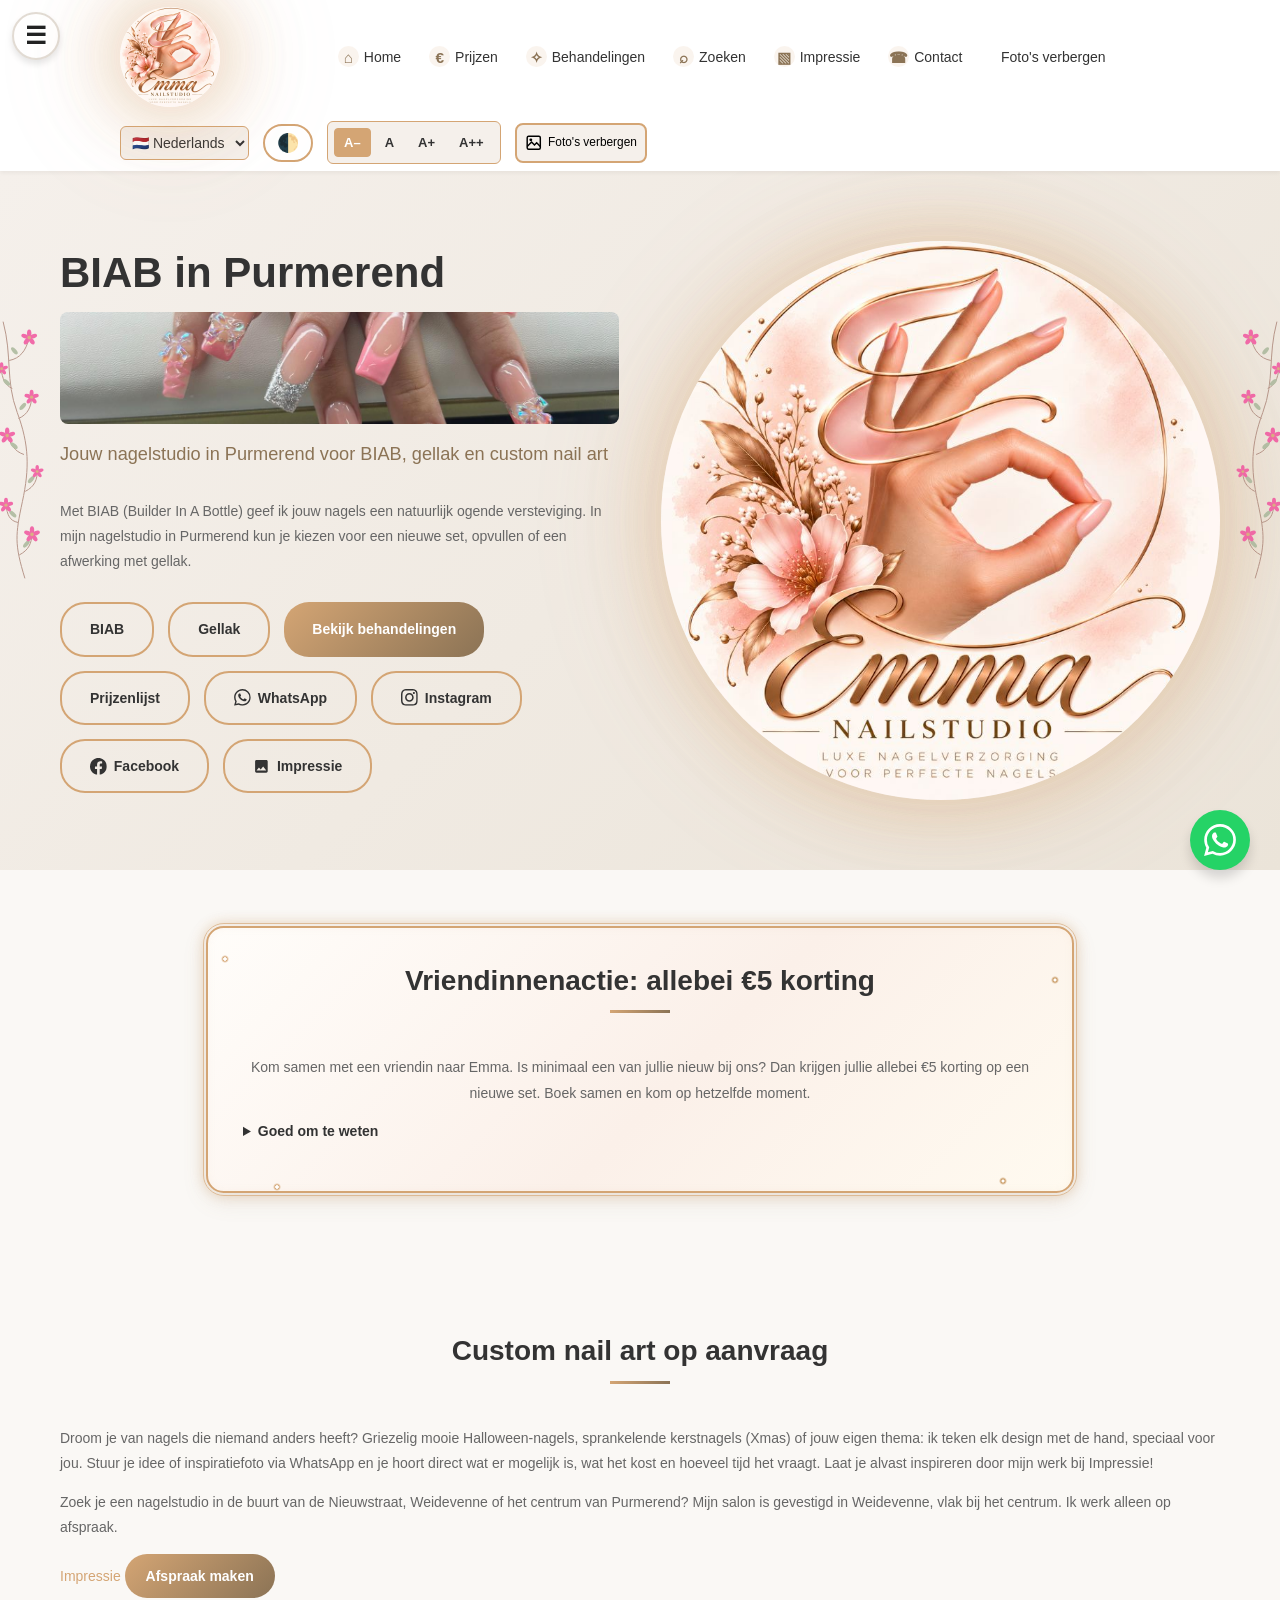
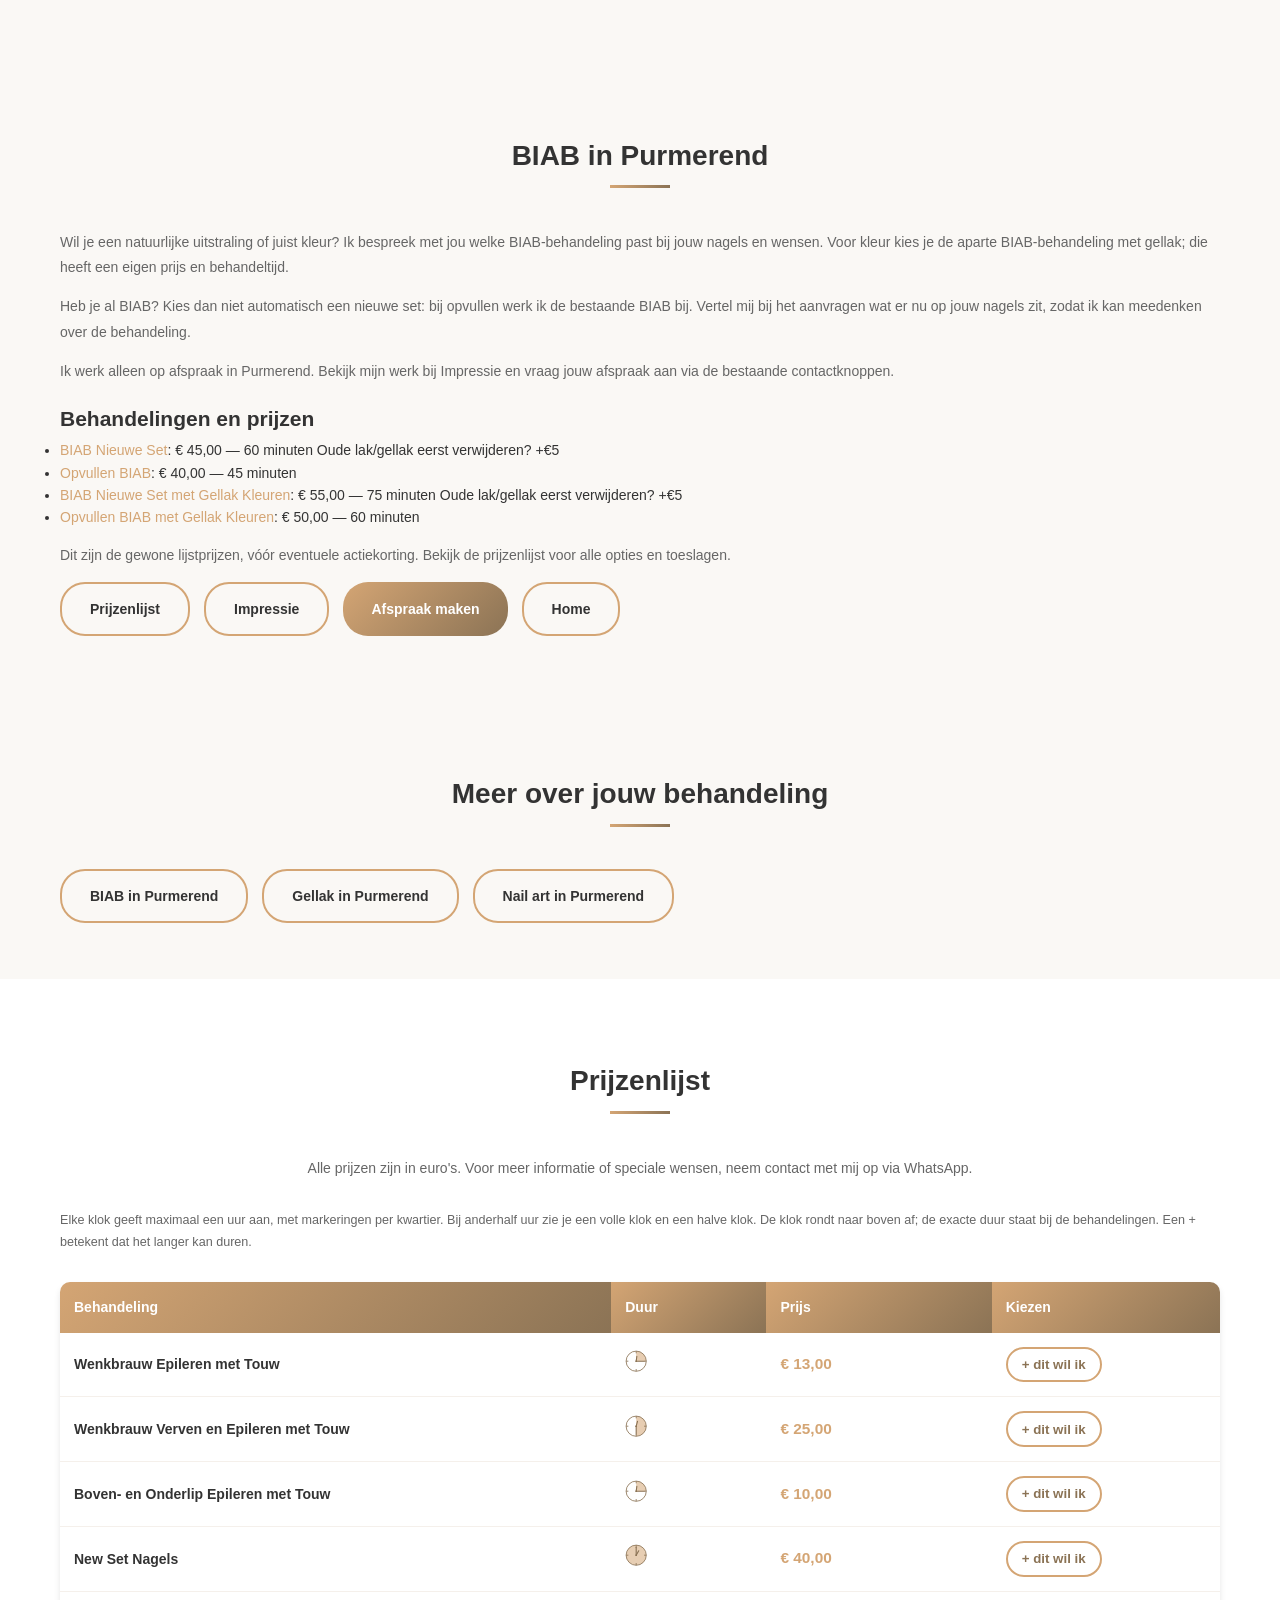
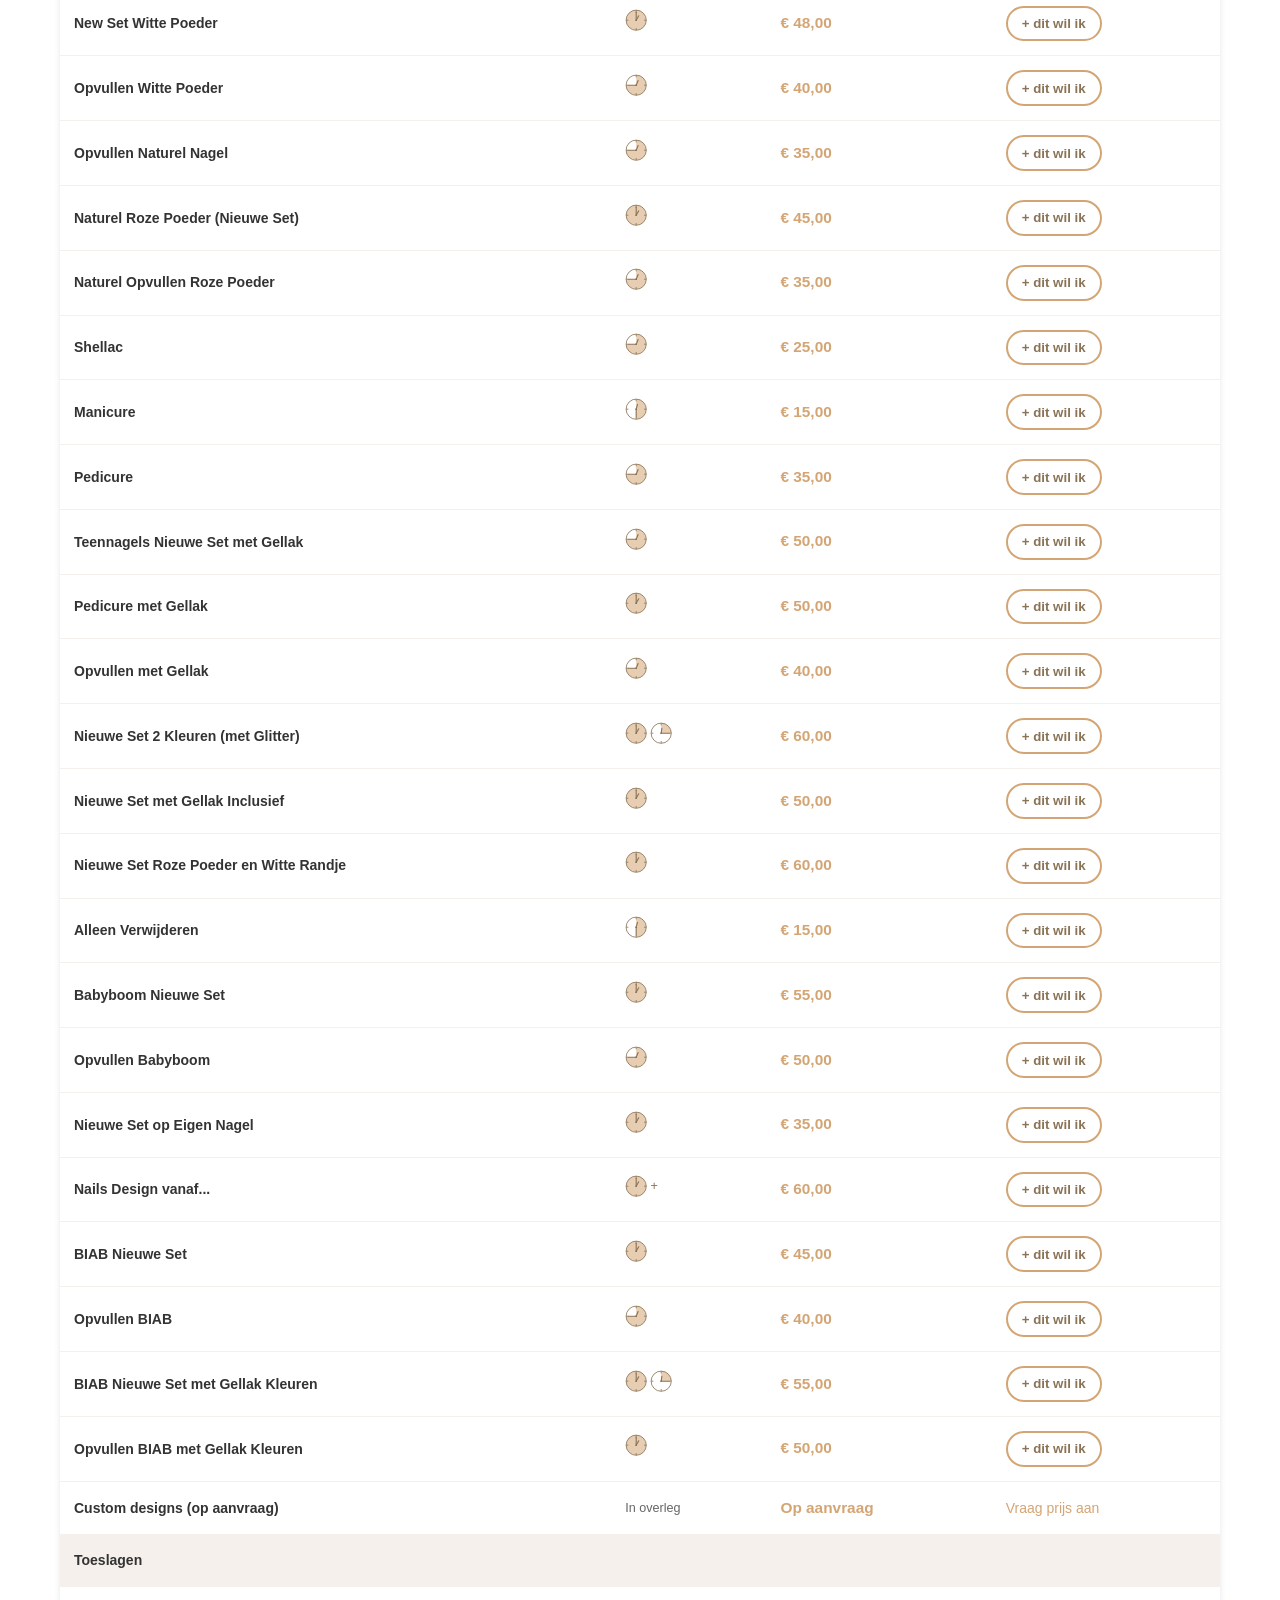
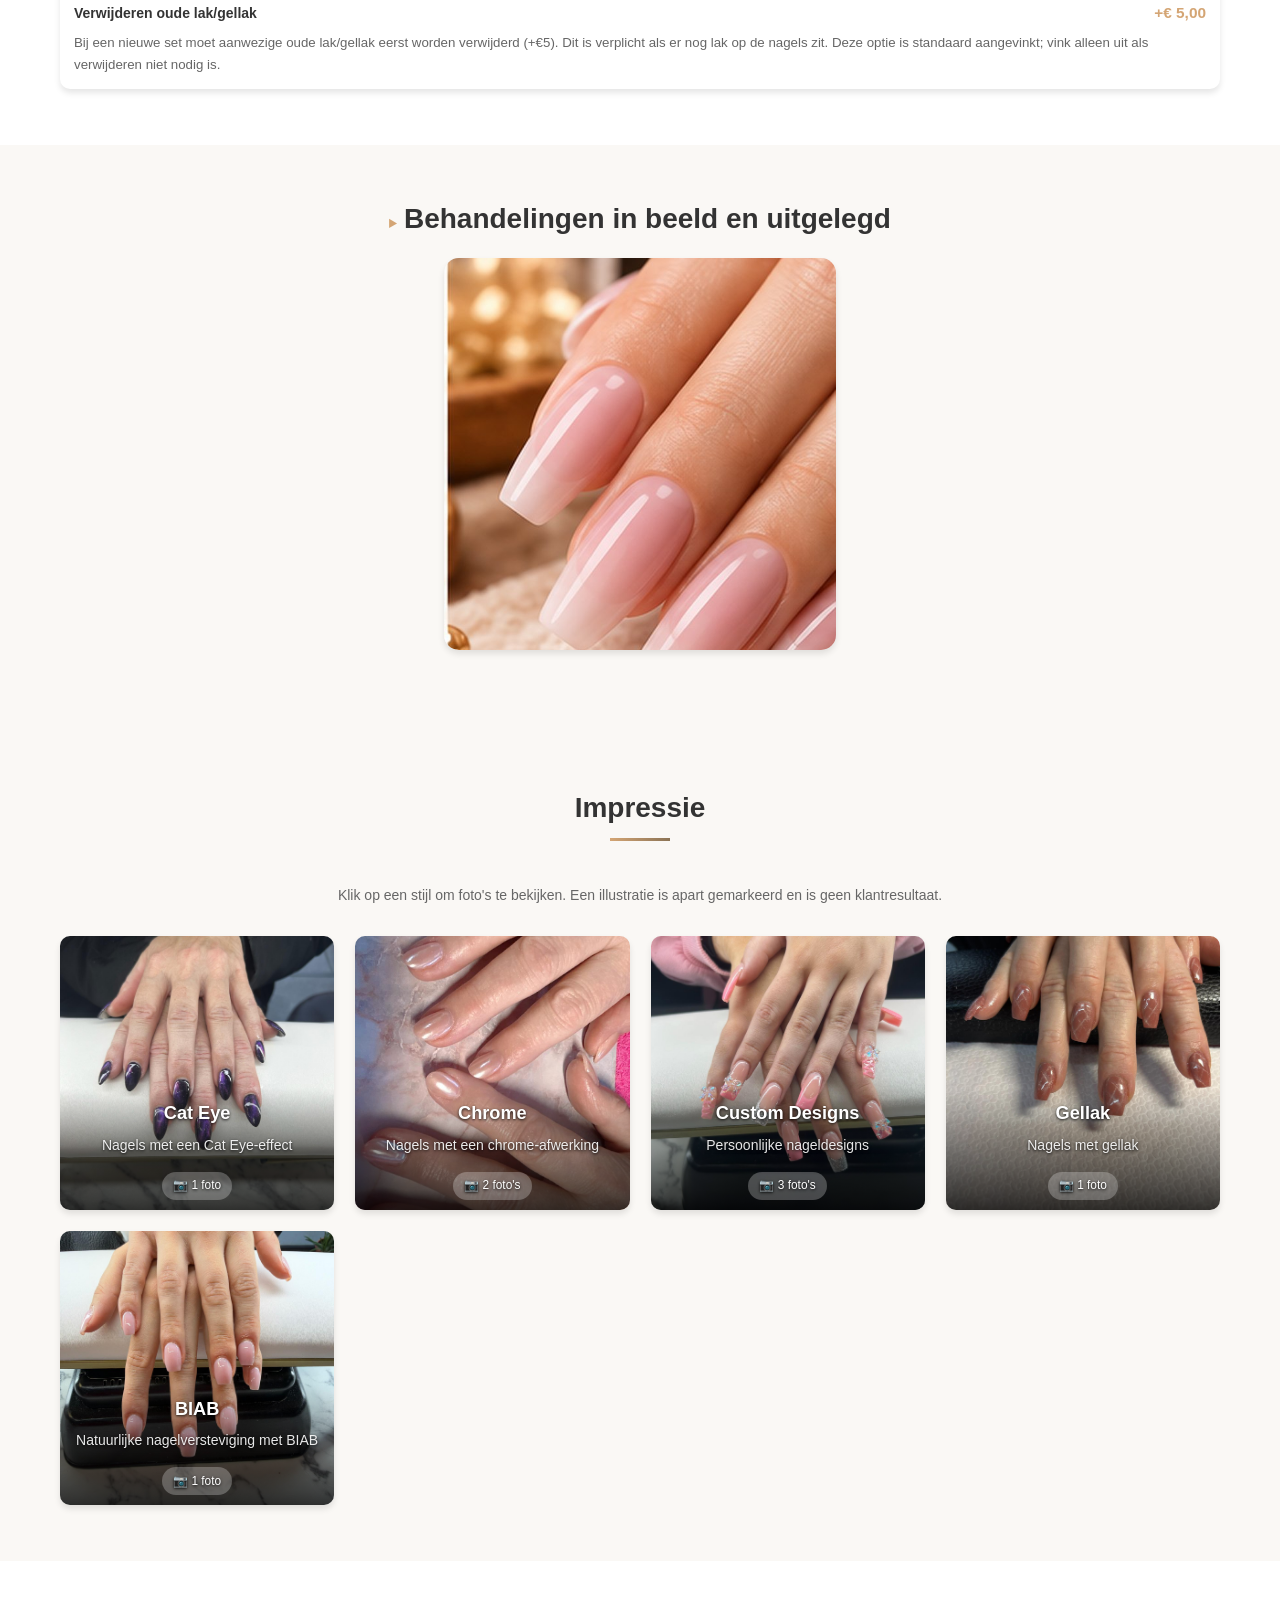
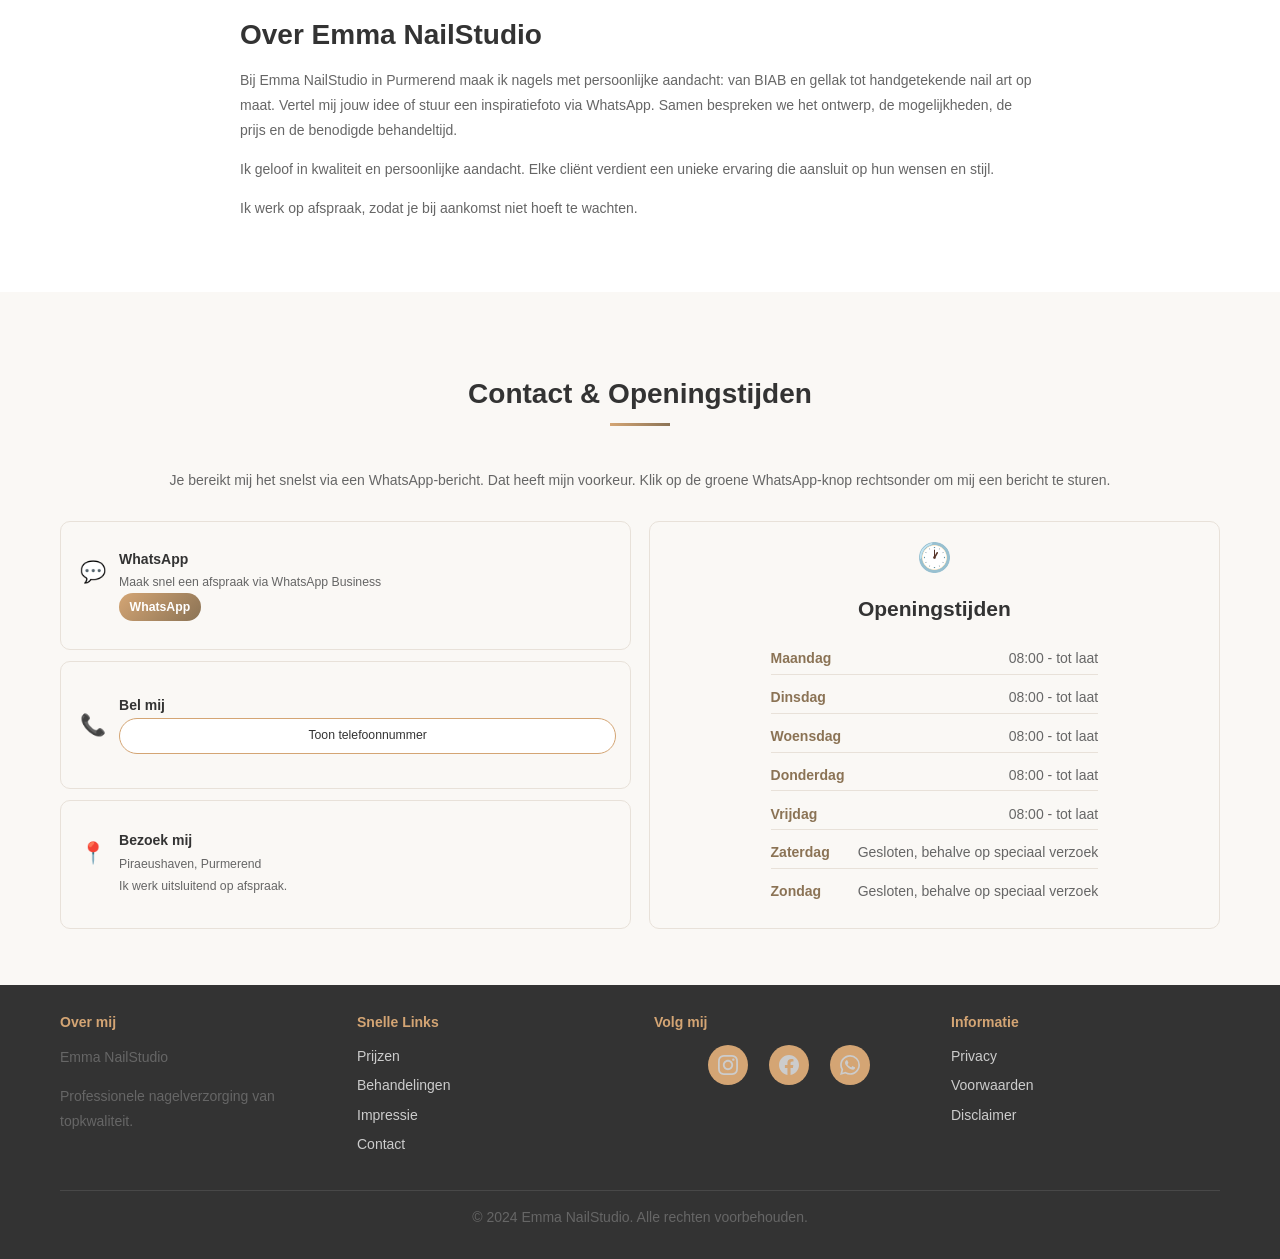
==== biab-purmerend/index.html @ f8133adb "Voeg lokale behandelpagina's en domeinbeheer toe Co-authored-by: Copilot <223556219+Copilot@users.no" ====
<!-- Gegenereerd met tools/update-behandelpaginas.mjs; bewerk de bronnen, niet dit bestand. -->
<!DOCTYPE html>
<html lang="nl">
<head>
  <meta charset="UTF-8">
  <meta name="viewport" content="width=device-width, initial-scale=1.0">
  <meta name="description" content="BIAB in Purmerend bij Emma NailStudio: een nieuwe set, opvullen of BIAB met gellak. Bekijk mijn prijzen en bespreek jouw wensen. Alleen op afspraak.">
  <meta name="theme-color" content="#d4a574">
  <meta name="color-scheme" content="light">

  <!-- Open Graph / Social Media -->
  <meta property="og:type" content="website">
  <meta property="og:url" content="https://emmanagelstudio.vip/biab-purmerend/">
  <meta property="og:title" content="BIAB Purmerend | Emma NailStudio">
  <meta property="og:description" content="BIAB in Purmerend bij Emma NailStudio: een nieuwe set, opvullen of BIAB met gellak. Bekijk mijn prijzen en bespreek jouw wensen. Alleen op afspraak.">
  <meta property="og:image" content="https://emmanagelstudio.vip/images/logo.jpg">
  <meta property="og:locale" content="nl_NL">

  <!-- Twitter Card -->
  <meta property="twitter:card" content="summary_large_image">
  <meta property="twitter:url" content="https://emmanagelstudio.vip/biab-purmerend/">
  <meta property="twitter:title" content="BIAB Purmerend | Emma NailStudio">
  <meta property="twitter:description" content="BIAB in Purmerend bij Emma NailStudio: een nieuwe set, opvullen of BIAB met gellak. Bekijk mijn prijzen en bespreek jouw wensen. Alleen op afspraak.">
  <meta property="twitter:image" content="https://emmanagelstudio.vip/images/logo.jpg">

  <!-- Canonical URL -->
  <link rel="canonical" href="https://emmanagelstudio.vip/biab-purmerend/">

  <!-- Favicon -->
  <link rel="icon" type="image/svg+xml" href="data:image/svg+xml,<svg xmlns='http://www.w3.org/2000/svg' viewBox='0 0 100 100'><text y='75' font-size='75' fill='%23d4a574'>✨</text></svg>">

  <!-- Stylesheet -->
  <link rel="stylesheet" href="/css/style.css?v=56">
  <script>var f='small';try{var s=localStorage.getItem('fontSize');if(/^(small|medium|large|xlarge)$/.test(s))f=s;}catch(e){}document.documentElement.classList.add('font-size-'+f);</script>

  <!-- Title -->
  <title>BIAB Purmerend | Emma NailStudio</title>

  <!-- Preconnect to Google Fonts (for future use) -->
  <link rel="preconnect" href="https://fonts.googleapis.com">
  <link rel="preconnect" href="https://fonts.gstatic.com" crossorigin>

  <!-- SEO: Structured Data -->
  <script type="application/ld+json">
  {
    "@context": "https://schema.org",
    "@type": "NailSalon",
    "name": "Emma NailStudio",
    "image": "https://emmanagelstudio.vip/images/logo.jpg",
    "description": "Nagelstudio in Purmerend: BIAB, gellak en handgetekende custom nail art op aanvraag. Bespreek jouw Halloween- of kerstnagels met Emma. Alleen op afspraak.",
    "url": "https://emmanagelstudio.vip/",
    "areaServed": "Purmerend",
    "sameAs": [
      "https://www.instagram.com/EmmaPurmerend/",
      "https://www.facebook.com/EmmaPurmerend"
    ]
  }
  </script>
</head>
<body data-treatment-page="biab-purmerend">
  <!-- SVG-sprite met social logo's (hergebruikt via <use>) -->
  <svg hidden aria-hidden="true" focusable="false">
    <symbol id="icon-whatsapp" viewBox="0 0 24 24"><path d="M17.472 14.382c-.297-.149-1.758-.867-2.03-.967-.273-.099-.471-.148-.67.15-.197.297-.767.966-.94 1.164-.173.199-.347.223-.644.075-.297-.15-1.255-.463-2.39-1.475-.883-.788-1.48-1.761-1.653-2.059-.173-.297-.018-.458.13-.606.134-.133.298-.347.446-.52.149-.174.198-.298.298-.497.099-.198.05-.371-.025-.52-.075-.149-.669-1.612-.916-2.207-.242-.579-.487-.5-.669-.51-.173-.008-.371-.01-.57-.01-.198 0-.52.074-.792.372-.272.297-1.04 1.016-1.04 2.479 0 1.462 1.065 2.875 1.213 3.074.149.198 2.096 3.2 5.077 4.487.709.306 1.262.489 1.694.625.712.227 1.36.195 1.871.118.571-.085 1.758-.719 2.006-1.413.248-.694.248-1.289.173-1.413-.074-.124-.272-.198-.57-.347m-5.421 7.403h-.004a9.87 9.87 0 01-5.031-1.378l-.361-.214-3.741.982.998-3.648-.235-.374a9.86 9.86 0 01-1.51-5.26c.001-5.45 4.436-9.884 9.888-9.884 2.64 0 5.122 1.03 6.988 2.898a9.825 9.825 0 012.893 6.994c-.003 5.45-4.437 9.884-9.885 9.884m8.413-18.297A11.815 11.815 0 0012.05 0C5.495 0 .16 5.335.157 11.892c0 2.096.547 4.142 1.588 5.945L.057 24l6.305-1.654a11.882 11.882 0 005.683 1.448h.005c6.554 0 11.89-5.335 11.893-11.893a11.821 11.821 0 00-3.48-8.413"/></symbol>
    <symbol id="icon-instagram" viewBox="0 0 24 24"><path d="M12 0C8.74 0 8.333.015 7.053.072 5.775.132 4.905.333 4.14.63c-.789.306-1.459.717-2.126 1.384S.935 3.35.63 4.14C.333 4.905.131 5.775.072 7.053.012 8.333 0 8.74 0 12s.015 3.667.072 4.947c.06 1.277.261 2.148.558 2.913.306.788.717 1.459 1.384 2.126.667.666 1.336 1.079 2.126 1.384.766.296 1.636.499 2.913.558C8.333 23.988 8.74 24 12 24s3.667-.015 4.947-.072c1.277-.06 2.148-.262 2.913-.558.788-.306 1.459-.718 2.126-1.384.666-.667 1.079-1.335 1.384-2.126.296-.765.499-1.636.558-2.913.06-1.28.072-1.687.072-4.947s-.015-3.667-.072-4.947c-.06-1.277-.262-2.149-.558-2.913-.306-.789-.718-1.459-1.384-2.126C21.319 1.347 20.651.935 19.86.63c-.765-.297-1.636-.499-2.913-.558C15.667.012 15.26 0 12 0zm0 2.16c3.203 0 3.585.016 4.85.071 1.17.055 1.805.249 2.227.415.562.217.96.477 1.382.896.419.42.679.819.896 1.381.164.422.36 1.057.413 2.227.057 1.266.07 1.646.07 4.85s-.015 3.585-.074 4.85c-.061 1.17-.256 1.805-.421 2.227-.224.562-.479.96-.899 1.382-.419.419-.824.679-1.38.896-.42.164-1.065.36-2.235.413-1.274.057-1.649.07-4.859.07-3.211 0-3.586-.015-4.859-.074-1.171-.061-1.816-.256-2.236-.421-.569-.224-.96-.479-1.379-.899-.421-.419-.69-.824-.9-1.38-.165-.42-.359-1.065-.42-2.235-.045-1.26-.061-1.649-.061-4.844 0-3.196.016-3.586.061-4.861.061-1.17.255-1.814.42-2.234.21-.57.479-.96.9-1.381.419-.419.81-.689 1.379-.898.42-.166 1.051-.361 2.221-.421 1.275-.045 1.65-.06 4.859-.06zm0 3.678c-3.405 0-6.162 2.76-6.162 6.162 0 3.405 2.76 6.162 6.162 6.162 3.405 0 6.162-2.76 6.162-6.162 0-3.405-2.76-6.162-6.162-6.162zM12 16c-2.21 0-4-1.79-4-4s1.79-4 4-4 4 1.79 4 4-1.79 4-4 4zm7.846-10.405c0 .795-.646 1.44-1.44 1.44-.795 0-1.44-.646-1.44-1.44 0-.794.646-1.439 1.44-1.439.793-.001 1.44.645 1.44 1.439z"/></symbol>
    <symbol id="icon-facebook" viewBox="0 0 24 24"><path d="M24 12.073c0-6.627-5.373-12-12-12s-12 5.373-12 12c0 5.99 4.388 10.954 10.125 11.854v-8.385H7.078v-3.47h3.047V9.43c0-3.007 1.792-4.669 4.533-4.669 1.312 0 2.686.235 2.686.235v2.953H15.83c-1.491 0-1.956.925-1.956 1.874v2.25h3.328l-.532 3.47h-2.796v8.385C19.612 23.027 24 18.062 24 12.073z"/></symbol>
    <symbol id="icon-gallery" viewBox="0 0 24 24"><path d="M21 19V5c0-1.1-.9-2-2-2H5c-1.1 0-2 .9-2 2v14c0 1.1.9 2 2 2h14c1.1 0 2-.9 2-2zM8.5 13.5l2.5 3.01L14.5 12l4.5 6H5l3.5-4.5z"/></symbol>
  </svg>
  <svg class="blossom-decoration blossom-decoration-left" viewBox="0 0 100 640" aria-hidden="true" focusable="false">
    <g fill="none" stroke="#ad887b" stroke-linecap="round" stroke-width="2.5">
      <path d="M8 0C31 86 13 145 43 226s31 139 13 223S36 555 62 640"/>
      <path d="M24 96c26-5 41-24 48-54M30 166c-19-9-24-25-27-48M47 241c23-10 31-29 32-52M59 331c-23-8-32-24-40-47M64 423c22-11 30-29 29-52M44 501c-20-4-26-19-29-43M49 582c23-12 30-29 31-51"/>
    </g>
    <g fill="#a9b79a">
      <ellipse cx="36" cy="72" rx="5" ry="11" transform="rotate(-42 36 72)"/>
      <ellipse cx="17" cy="151" rx="5" ry="11" transform="rotate(-48 17 151)"/>
      <ellipse cx="57" cy="211" rx="5" ry="11" transform="rotate(42 57 211)"/>
      <ellipse cx="35" cy="309" rx="5" ry="11" transform="rotate(-50 35 309)"/>
      <ellipse cx="78" cy="394" rx="5" ry="11" transform="rotate(42 78 394)"/>
      <ellipse cx="32" cy="480" rx="5" ry="11" transform="rotate(-48 32 480)"/>
      <ellipse cx="66" cy="555" rx="5" ry="11" transform="rotate(42 66 555)"/>
    </g>
    <g fill="#f0549e">
      <g transform="translate(73 39)"><ellipse cy="-11" rx="5.5" ry="9.5"/><ellipse cy="-11" rx="5.5" ry="9.5" transform="rotate(72)"/><ellipse cy="-11" rx="5.5" ry="9.5" transform="rotate(144)"/><ellipse cy="-11" rx="5.5" ry="9.5" transform="rotate(216)"/><ellipse cy="-11" rx="5.5" ry="9.5" transform="rotate(288)"/><circle r="4.5" fill="#d4a574"/></g>
      <g transform="translate(4 117) scale(.8)"><ellipse cy="-11" rx="5.5" ry="9.5"/><ellipse cy="-11" rx="5.5" ry="9.5" transform="rotate(72)"/><ellipse cy="-11" rx="5.5" ry="9.5" transform="rotate(144)"/><ellipse cy="-11" rx="5.5" ry="9.5" transform="rotate(216)"/><ellipse cy="-11" rx="5.5" ry="9.5" transform="rotate(288)"/><circle r="4.5" fill="#d4a574"/></g>
      <g transform="translate(79 188) scale(.9)"><ellipse cy="-11" rx="5.5" ry="9.5"/><ellipse cy="-11" rx="5.5" ry="9.5" transform="rotate(72)"/><ellipse cy="-11" rx="5.5" ry="9.5" transform="rotate(144)"/><ellipse cy="-11" rx="5.5" ry="9.5" transform="rotate(216)"/><ellipse cy="-11" rx="5.5" ry="9.5" transform="rotate(288)"/><circle r="4.5" fill="#d4a574"/></g>
      <g transform="translate(18 284)"><ellipse cy="-11" rx="5.5" ry="9.5"/><ellipse cy="-11" rx="5.5" ry="9.5" transform="rotate(72)"/><ellipse cy="-11" rx="5.5" ry="9.5" transform="rotate(144)"/><ellipse cy="-11" rx="5.5" ry="9.5" transform="rotate(216)"/><ellipse cy="-11" rx="5.5" ry="9.5" transform="rotate(288)"/><circle r="4.5" fill="#d4a574"/></g>
      <g transform="translate(93 374) scale(.8)"><ellipse cy="-11" rx="5.5" ry="9.5"/><ellipse cy="-11" rx="5.5" ry="9.5" transform="rotate(72)"/><ellipse cy="-11" rx="5.5" ry="9.5" transform="rotate(144)"/><ellipse cy="-11" rx="5.5" ry="9.5" transform="rotate(216)"/><ellipse cy="-11" rx="5.5" ry="9.5" transform="rotate(288)"/><circle r="4.5" fill="#d4a574"/></g>
      <g transform="translate(15 458) scale(.9)"><ellipse cy="-11" rx="5.5" ry="9.5"/><ellipse cy="-11" rx="5.5" ry="9.5" transform="rotate(72)"/><ellipse cy="-11" rx="5.5" ry="9.5" transform="rotate(144)"/><ellipse cy="-11" rx="5.5" ry="9.5" transform="rotate(216)"/><ellipse cy="-11" rx="5.5" ry="9.5" transform="rotate(288)"/><circle r="4.5" fill="#d4a574"/></g>
      <g transform="translate(80 531)"><ellipse cy="-11" rx="5.5" ry="9.5"/><ellipse cy="-11" rx="5.5" ry="9.5" transform="rotate(72)"/><ellipse cy="-11" rx="5.5" ry="9.5" transform="rotate(144)"/><ellipse cy="-11" rx="5.5" ry="9.5" transform="rotate(216)"/><ellipse cy="-11" rx="5.5" ry="9.5" transform="rotate(288)"/><circle r="4.5" fill="#d4a574"/></g>
    </g>
  </svg>
  <svg class="blossom-decoration blossom-decoration-right" viewBox="0 0 100 640" aria-hidden="true" focusable="false">
    <g fill="none" stroke="#ad887b" stroke-linecap="round" stroke-width="2.5">
      <path d="M8 0C31 86 13 145 43 226s31 139 13 223S36 555 62 640"/>
      <path d="M24 96c26-5 41-24 48-54M30 166c-19-9-24-25-27-48M47 241c23-10 31-29 32-52M59 331c-23-8-32-24-40-47M64 423c22-11 30-29 29-52M44 501c-20-4-26-19-29-43M49 582c23-12 30-29 31-51"/>
    </g>
    <g fill="#a9b79a">
      <ellipse cx="36" cy="72" rx="5" ry="11" transform="rotate(-42 36 72)"/>
      <ellipse cx="17" cy="151" rx="5" ry="11" transform="rotate(-48 17 151)"/>
      <ellipse cx="57" cy="211" rx="5" ry="11" transform="rotate(42 57 211)"/>
      <ellipse cx="35" cy="309" rx="5" ry="11" transform="rotate(-50 35 309)"/>
      <ellipse cx="78" cy="394" rx="5" ry="11" transform="rotate(42 78 394)"/>
      <ellipse cx="32" cy="480" rx="5" ry="11" transform="rotate(-48 32 480)"/>
      <ellipse cx="66" cy="555" rx="5" ry="11" transform="rotate(42 66 555)"/>
    </g>
    <g fill="#f0549e">
      <g transform="translate(73 39)"><ellipse cy="-11" rx="5.5" ry="9.5"/><ellipse cy="-11" rx="5.5" ry="9.5" transform="rotate(72)"/><ellipse cy="-11" rx="5.5" ry="9.5" transform="rotate(144)"/><ellipse cy="-11" rx="5.5" ry="9.5" transform="rotate(216)"/><ellipse cy="-11" rx="5.5" ry="9.5" transform="rotate(288)"/><circle r="4.5" fill="#d4a574"/></g>
      <g transform="translate(4 117) scale(.8)"><ellipse cy="-11" rx="5.5" ry="9.5"/><ellipse cy="-11" rx="5.5" ry="9.5" transform="rotate(72)"/><ellipse cy="-11" rx="5.5" ry="9.5" transform="rotate(144)"/><ellipse cy="-11" rx="5.5" ry="9.5" transform="rotate(216)"/><ellipse cy="-11" rx="5.5" ry="9.5" transform="rotate(288)"/><circle r="4.5" fill="#d4a574"/></g>
      <g transform="translate(79 188) scale(.9)"><ellipse cy="-11" rx="5.5" ry="9.5"/><ellipse cy="-11" rx="5.5" ry="9.5" transform="rotate(72)"/><ellipse cy="-11" rx="5.5" ry="9.5" transform="rotate(144)"/><ellipse cy="-11" rx="5.5" ry="9.5" transform="rotate(216)"/><ellipse cy="-11" rx="5.5" ry="9.5" transform="rotate(288)"/><circle r="4.5" fill="#d4a574"/></g>
      <g transform="translate(18 284)"><ellipse cy="-11" rx="5.5" ry="9.5"/><ellipse cy="-11" rx="5.5" ry="9.5" transform="rotate(72)"/><ellipse cy="-11" rx="5.5" ry="9.5" transform="rotate(144)"/><ellipse cy="-11" rx="5.5" ry="9.5" transform="rotate(216)"/><ellipse cy="-11" rx="5.5" ry="9.5" transform="rotate(288)"/><circle r="4.5" fill="#d4a574"/></g>
      <g transform="translate(93 374) scale(.8)"><ellipse cy="-11" rx="5.5" ry="9.5"/><ellipse cy="-11" rx="5.5" ry="9.5" transform="rotate(72)"/><ellipse cy="-11" rx="5.5" ry="9.5" transform="rotate(144)"/><ellipse cy="-11" rx="5.5" ry="9.5" transform="rotate(216)"/><ellipse cy="-11" rx="5.5" ry="9.5" transform="rotate(288)"/><circle r="4.5" fill="#d4a574"/></g>
      <g transform="translate(15 458) scale(.9)"><ellipse cy="-11" rx="5.5" ry="9.5"/><ellipse cy="-11" rx="5.5" ry="9.5" transform="rotate(72)"/><ellipse cy="-11" rx="5.5" ry="9.5" transform="rotate(144)"/><ellipse cy="-11" rx="5.5" ry="9.5" transform="rotate(216)"/><ellipse cy="-11" rx="5.5" ry="9.5" transform="rotate(288)"/><circle r="4.5" fill="#d4a574"/></g>
      <g transform="translate(80 531)"><ellipse cy="-11" rx="5.5" ry="9.5"/><ellipse cy="-11" rx="5.5" ry="9.5" transform="rotate(72)"/><ellipse cy="-11" rx="5.5" ry="9.5" transform="rotate(144)"/><ellipse cy="-11" rx="5.5" ry="9.5" transform="rotate(216)"/><ellipse cy="-11" rx="5.5" ry="9.5" transform="rotate(288)"/><circle r="4.5" fill="#d4a574"/></g>
    </g>
  </svg>
  <!-- Header / Navigation -->
  <div class="quick-navigation">
    <button id="quick-menu-toggle" type="button" aria-controls="quick-navigation" aria-expanded="false" data-i18n-attrs="aria-label" aria-label="Menu openen/sluiten"><span aria-hidden="true">☰</span></button>
    <nav id="quick-navigation" data-i18n-attrs="aria-label" aria-label="Hoofd navigatie" hidden>
      <ul>
        <li><a href="#home" data-i18n>Home</a></li>
        <li><a href="#pricing" data-i18n>Prijzen</a></li>
        <li><a href="#services" data-i18n>Behandelingen</a></li>
        <li><a href="#service-search" data-i18n>Zoeken</a></li>
        <li><a href="#gallery" data-i18n>Impressie</a></li>
        <li><a href="#contact" data-i18n>Contact</a></li>
        <li><button type="button" class="menu-photo-toggle" data-toggle-images aria-pressed="true"><span class="photo-toggle-label">Foto's verbergen</span></button></li>
      </ul>
    </nav>
  </div>
  <header>
    <div class="container">
      <!-- Small Logo for Header -->
      <div class="header-logo">
        <a href="#" id="header-logo-link" class="header-logo-link">
          <img src="/images/logo.jpg" alt="Emma NailStudio" class="header-logo-image" width="800" height="800" draggable="false">
        </a>
      </div>

      <button class="mobile-menu-toggle" data-i18n-attrs="aria-label" aria-label="Menu openen/sluiten" aria-controls="main-navigation" aria-expanded="false">☰</button>

      <nav id="main-navigation" role="navigation" data-i18n-attrs="aria-label" aria-label="Hoofd navigatie">
        <ul>
          <li><a href="#home" data-i18n data-nav-icon="⌂">Home</a></li>
          <li><a href="#pricing" data-i18n data-nav-icon="€">Prijzen</a></li>
          <li><a href="#services" data-i18n data-nav-icon="✧">Behandelingen</a></li>
          <li><a href="#service-search" data-i18n data-nav-icon="⌕">Zoeken</a></li>
          <li><a href="#gallery" data-i18n data-nav-icon="▧">Impressie</a></li>
          <li><a href="#contact" data-i18n data-nav-icon="☎">Contact</a></li>
          <li><button type="button" class="menu-photo-toggle" data-toggle-images aria-pressed="true"><span class="photo-toggle-label">Foto's verbergen</span></button></li>
        </ul>
      </nav>

      <div class="header-controls">
        <label class="language-control">
          <span class="sr-only" data-i18n>Taal kiezen</span>
          <select id="language-select" disabled>
            <option value="nl" lang="nl">🇳🇱 Nederlands</option>
            <option value="en" lang="en">🇬🇧 English</option>
            <option value="fr" lang="fr">🇫🇷 Français</option>
            <option value="es" lang="es">🇪🇸 Español</option>
            <option value="tr" lang="tr">🇹🇷 Türkçe</option>
            <option value="ar" lang="ar">🇸🇦 العربية</option>
            <option value="uk" lang="uk">🇺🇦 Українська</option>
            <option value="pl" lang="pl">🇵🇱 Polski</option>
            <option value="vi" lang="vi">🇻🇳 Tiếng Việt</option>
          </select>
        </label>
        <button id="accessibility-toggle" class="accessibility-toggle" data-i18n-attrs="aria-label,title" aria-label="Donkere modus" title="Klik om kleuren om te keren voor lezen in een donkere omgeving (foto's behouden hun kleur)">🌓</button>

        <!-- Font Size Controls -->
        <div class="font-size-controls" data-i18n-attrs="aria-label" aria-label="Lettergrootte aanpassen">
          <button class="font-size-btn active" data-size="small" data-i18n-attrs="title" title="Klein">A–</button>
          <button class="font-size-btn" data-size="medium" data-i18n-attrs="title" title="Standaard">A</button>
          <button class="font-size-btn" data-size="large" data-i18n-attrs="title" title="Groot">A+</button>
          <button class="font-size-btn" data-size="xlarge" data-i18n-attrs="title" title="Zeer groot">A++</button>
        </div>

        <!-- Toggle Images -->
        <button id="toggle-images-btn" class="toggle-images-btn" data-toggle-images type="button" aria-label="Foto's verbergen" title="Foto's verbergen" aria-pressed="true">
          <svg class="photo-toggle-icon" viewBox="0 0 24 24" fill="none" stroke="currentColor" stroke-width="2" aria-hidden="true" focusable="false">
            <rect x="3" y="3" width="18" height="18" rx="2"></rect>
            <circle cx="8" cy="8" r="1"></circle>
            <path d="m3 17 6-6 4 4 3-3 5 5"></path>
          </svg>
          <span class="photo-toggle-label">Foto's verbergen</span>
        </button>
      </div>
    </div>
  </header>

  <!-- Main Content -->
  <main>
    <!-- Hero Section -->
    <section id="home" class="hero">
      <div class="container">
        <div class="hero-content">
          <div class="hero-text">
            <h1 data-i18n>BIAB in Purmerend</h1>
            <img class="hero-nail-banner" hidden alt="" width="800" height="800">
            <p class="hero-tagline">Jouw nagelstudio in Purmerend voor BIAB, gellak en custom nail art</p>
            <p class="hero-description" data-i18n>Met BIAB (Builder In A Bottle) geef ik jouw nagels een natuurlijk ogende versteviging. In mijn nagelstudio in Purmerend kun je kiezen voor een nieuwe set, opvullen of een afwerking met gellak.</p>
            <div class="hero-buttons">
              <a href="#behandeling-biab-new-set" class="secondary-button">BIAB</a>
              <a href="#behandeling-shellac" class="secondary-button">Gellak</a>
              <a href="#services" class="cta-button" data-i18n>Bekijk behandelingen</a>
              <a href="#pricing" class="secondary-button" data-i18n>Prijzenlijst</a>
              <a href="#" class="secondary-button" data-whatsapp><svg class="social-icon" aria-hidden="true" focusable="false"><use href="#icon-whatsapp"></use></svg><span>WhatsApp</span></a>
              <a class="secondary-button" data-social="instagram" aria-disabled="true"><svg class="social-icon" aria-hidden="true" focusable="false"><use href="#icon-instagram"></use></svg><span data-i18n>Instagram (binnenkort)</span></a>
              <a class="secondary-button" data-social="facebook" aria-disabled="true"><svg class="social-icon" aria-hidden="true" focusable="false"><use href="#icon-facebook"></use></svg><span>Facebook</span></a>
              <a href="#gallery" class="secondary-button"><svg class="social-icon" aria-hidden="true" focusable="false"><use href="#icon-gallery"></use></svg><span data-i18n>Impressie</span></a>
            </div>
            <p class="photo-tip" data-i18n>Tip: klik op 'Foto's tonen' bovenaan of in het menu om de foto's te bekijken.</p>
          </div>

          <div class="hero-image">
            <div class="hero-logo">
              <a href="#" id="logo-link" class="logo-link">
                <img src="/images/logo.jpg" alt="Emma NailStudio Logo" width="800" height="800" class="logo-image" draggable="false">
              </a>
            </div>
          </div>
        </div>
      </div>
    </section>

    <section id="vriendinnenactie" class="section section-light friend-offer" aria-labelledby="vriendinnenactie-title">
      <div class="container friend-offer-card">
        <h2 id="vriendinnenactie-title" data-i18n>Vriendinnenactie: allebei €5 korting</h2>
        <p data-i18n>Kom samen met een vriendin naar Emma. Is minimaal een van jullie nieuw bij ons? Dan krijgen jullie allebei €5 korting op een nieuwe set. Boek samen en kom op hetzelfde moment.</p>
        <details class="offer-details">
          <summary data-i18n>Goed om te weten</summary>
          <p data-i18n>Minimaal een van jullie twee moet een nieuwe klant zijn. Korting geldt alleen op een nieuwe set, inclusief bijbehorende designs en toeslagen. Bijlakken en andere behandelingen zijn uitgesloten. Geldig tot nader bericht, niet combineerbaar met andere kortingen. Vermeld de actie bij het boeken; Emma bevestigt jullie prijs.</p>
        </details>
      </div>
    </section>

    <section id="custom-nail-art" class="section section-light" aria-labelledby="custom-nail-art-title">
      <div class="container">
        <h2 id="custom-nail-art-title" data-i18n>Custom nail art op aanvraag</h2>
        <p data-i18n>Droom je van nagels die niemand anders heeft? Griezelig mooie Halloween-nagels, sprankelende kerstnagels (Xmas) of jouw eigen thema: ik teken elk design met de hand, speciaal voor jou. Stuur je idee of inspiratiefoto via WhatsApp en je hoort direct wat er mogelijk is, wat het kost en hoeveel tijd het vraagt. Laat je alvast inspireren door mijn werk bij Impressie!</p>
        <p data-i18n>Zoek je een nagelstudio in de buurt van de Nieuwstraat, Weidevenne of het centrum van Purmerend? Mijn salon is gevestigd in Weidevenne, vlak bij het centrum. Ik werk alleen op afspraak.</p>
        <a href="#gallery" class="secondary-button" data-i18n>Impressie</a>
        <a href="#pricing" class="cta-button" data-i18n>Afspraak maken</a>
      </div>
    </section>

    <section id="treatment-information" class="section section-light">
      <div class="container">
<h2 data-i18n>BIAB in Purmerend</h2>
<p data-i18n>Wil je een natuurlijke uitstraling of juist kleur? Ik bespreek met jou welke BIAB-behandeling past bij jouw nagels en wensen. Voor kleur kies je de aparte BIAB-behandeling met gellak; die heeft een eigen prijs en behandeltijd.</p>
<p data-i18n>Heb je al BIAB? Kies dan niet automatisch een nieuwe set: bij opvullen werk ik de bestaande BIAB bij. Vertel mij bij het aanvragen wat er nu op jouw nagels zit, zodat ik kan meedenken over de behandeling.</p>
<p data-i18n>Ik werk alleen op afspraak in Purmerend. Bekijk mijn werk bij Impressie en vraag jouw afspraak aan via de bestaande contactknoppen.</p>
<h3 data-i18n>Behandelingen en prijzen</h3>
<ul>
<li><a href="#behandeling-biab-new-set" data-i18n>BIAB Nieuwe Set</a>: € 45,00 — <span data-i18n>60 minuten</span> <span data-i18n>Oude lak/gellak eerst verwijderen? +€5</span></li>
<li><a href="#behandeling-opvullen-biab" data-i18n>Opvullen BIAB</a>: € 40,00 — <span data-i18n>45 minuten</span></li>
<li><a href="#behandeling-biab-new-set-gellak" data-i18n>BIAB Nieuwe Set met Gellak Kleuren</a>: € 55,00 — <span data-i18n>75 minuten</span> <span data-i18n>Oude lak/gellak eerst verwijderen? +€5</span></li>
<li><a href="#behandeling-opvullen-biab-gellak" data-i18n>Opvullen BIAB met Gellak Kleuren</a>: € 50,00 — <span data-i18n>60 minuten</span></li>
</ul>
<p data-i18n>Dit zijn de gewone lijstprijzen, vóór eventuele actiekorting. Bekijk de prijzenlijst voor alle opties en toeslagen.</p>
<div class="hero-buttons">
<a href="#pricing" class="secondary-button" data-i18n>Prijzenlijst</a>
<a href="#gallery" class="secondary-button" data-i18n>Impressie</a>
<a href="#contact" class="cta-button" data-i18n>Afspraak maken</a>
<a href="/" class="secondary-button" data-i18n>Home</a>
</div></div></section>
    <section id="treatment-pages" class="section section-light" aria-labelledby="treatment-pages-title">
      <div class="container">
        <h2 id="treatment-pages-title" data-i18n>Meer over jouw behandeling</h2>
        <div class="hero-buttons">
          <a href="/biab-purmerend/" class="secondary-button" data-i18n>BIAB in Purmerend</a>
          <a href="/gellak-purmerend/" class="secondary-button" data-i18n>Gellak in Purmerend</a>
          <a href="/nail-art-purmerend/" class="secondary-button" data-i18n>Nail art in Purmerend</a>
        </div>
      </div>
    </section>

    <!-- Pricing Section -->
    <section id="pricing" class="section">
      <div class="container">
        <h2 data-i18n>Prijzenlijst</h2>
        <p class="text-center" data-i18n style="margin-bottom: 2rem; color: #666;">
          Alle prijzen zijn in euro's. Voor meer informatie of speciale wensen, neem contact met mij op via WhatsApp.
        </p>
        <p class="pricing-clock-help" data-i18n>Elke klok geeft maximaal een uur aan, met markeringen per kwartier. Bij anderhalf uur zie je een volle klok en een halve klok. De klok rondt naar boven af; de exacte duur staat bij de behandelingen. Een + betekent dat het langer kan duren.</p>
        <div class="pricing-table">
          <table>
            <thead>
              <tr>
                <th data-i18n>Behandeling</th>
                <th data-i18n>Duur</th>
                <th data-i18n>Prijs</th>
                <th data-i18n>Kiezen</th>
              </tr>
            </thead>
            <tbody id="pricing-table">
              <!-- Prijzen worden dynamisch geladen -->
            </tbody>
          </table>
        </div>
      </div>
    </section>

    <!-- Services Section with Sidebar -->
    <section id="services" class="section section-light">
      <div class="container">
        <details id="services-details">
          <summary class="services-summary">
            <h2 data-i18n>Behandelingen in beeld en uitgelegd</h2>
            <img id="services-preview" class="services-preview" alt="" width="800" height="800" loading="lazy" hidden>
          </summary>
          <div class="services-container">
        <!-- Left Sidebar Navigation -->
        <aside class="services-sidebar" role="navigation" data-i18n-attrs="aria-label" aria-label="Categorieën menu">
          <h3 data-i18n>Categorieën</h3>
          <div class="service-search">
            <label for="service-search" class="sr-only" data-i18n>Zoek een behandeling</label>
            <input type="search" id="service-search" data-i18n-attrs="placeholder" placeholder="🔍 Zoek behandeling, bijv. BIAB of gellak" autocomplete="off" enterkeyhint="search">
          </div>
          <nav class="categories-nav">
            <ul id="categories-list">
              <!-- Fallback: hardcoded categories (will be replaced by JS) -->
              <li><a href="#" class="category-link active" data-category="all">✨ Alle behandelingen</a></li>
              <li><a href="#" class="category-link" data-category="Hands & Feet">Hands & Feet</a></li>
              <li><a href="#" class="category-link" data-category="Nagels - BIAB">Nagels - BIAB</a></li>
              <li><a href="#" class="category-link" data-category="Nagels - Design">Nagels - Design</a></li>
              <li><a href="#" class="category-link" data-category="Nagels - Gellak">Nagels - Gellak</a></li>
              <li><a href="#" class="category-link" data-category="Nagels - Overig">Nagels - Overig</a></li>
              <li><a href="#" class="category-link" data-category="Nagels - Poeder">Nagels - Poeder</a></li>
              <li><a href="#" class="category-link" data-category="Wenkbrauwen">Wenkbrauwen</a></li>
            </ul>
          </nav>
        </aside>

        <!-- Main Services Grid -->
        <div class="services-main">
          <p id="services-no-results" class="services-no-results" data-i18n role="status" hidden>Geen behandelingen gevonden. Probeer een ander zoekwoord of kies "Alle behandelingen".</p>
          <div id="services-grid" class="services-grid">
            <!-- Services worden dynamisch geladen via JavaScript -->
          </div>
        </div>
          </div>
        </details>
      </div>
    </section>

    <!-- Gallery Section -->
    <section id="gallery" class="section section-light">
      <div class="container">
        <h2 data-i18n>Impressie</h2>
        <p class="text-center" data-i18n style="margin-bottom: 2rem; color: #666;">
          Klik op een stijl om foto's te bekijken. Een illustratie is apart gemarkeerd en is geen klantresultaat.
        </p>
        <p class="photo-tip" data-i18n>Tip: klik op 'Foto's tonen' bovenaan of in het menu om de foto's te bekijken.</p>
        <div id="gallery-grid" class="gallery-grid">
          <!-- Impressie-albums worden dynamisch geladen -->
        </div>
      </div>
    </section>

    <!-- Gallery Modal -->
    <div id="gallery-modal" class="modal">
      <div class="modal-content">
        <span class="modal-close">&times;</span>
        <button class="modal-nav modal-prev" data-i18n-attrs="aria-label" aria-label="Vorige foto">❮</button>
        <img class="modal-image" src="" alt="">
        <button class="modal-nav modal-next" data-i18n-attrs="aria-label" aria-label="Volgende foto">❯</button>
        <div class="modal-info">
          <h3></h3>
          <p></p>
          <small class="modal-counter"></small>
        </div>
      </div>
    </div>

    <!-- About Section -->
    <section id="about" class="section">
      <div class="container">
        <div class="about-content">
          <div class="about-text">
            <h2 data-i18n>Over Emma NailStudio</h2>
            <p>
              Bij Emma NailStudio in Purmerend maak ik nagels met persoonlijke aandacht: van BIAB en gellak tot handgetekende nail art op maat. Vertel mij jouw idee of stuur een inspiratiefoto via WhatsApp. Samen bespreken we het ontwerp, de mogelijkheden, de prijs en de benodigde behandeltijd.
            </p>
            <p data-i18n>Ik geloof in kwaliteit en persoonlijke aandacht. Elke cliënt verdient een unieke ervaring
              die aansluit op hun wensen en stijl.</p>
            <p data-i18n>
              Ik werk op afspraak, zodat je bij aankomst niet hoeft te wachten.
            </p>
          </div>

        </div>
      </div>
    </section>

    <!-- Contact Section -->
    <section id="contact" class="section section-light">
      <div class="container">
        <h2 data-i18n>Contact & Openingstijden</h2>
        <p class="contact-preference text-center" data-i18n>Je bereikt mij het snelst via een WhatsApp-bericht. Dat heeft mijn voorkeur. Klik op de groene WhatsApp-knop rechtsonder om mij een bericht te sturen.</p>

        <div class="contact-grid">
          <!-- WhatsApp -->
          <div class="contact-item" data-type="whatsapp">
            <div class="contact-icon">💬</div>
            <h3>WhatsApp</h3>
            <p data-i18n>Maak snel een afspraak via WhatsApp Business</p>
            <a href="#" target="_blank" rel="noopener noreferrer" class="cta-button" id="contact-booking" data-whatsapp>WhatsApp</a>
          </div>

          <!-- Telefoonnummer -->
          <div class="contact-item" data-type="phone">
            <div class="contact-icon">📞</div>
            <h3 data-i18n>Bel mij</h3>
            <button type="button" id="show-phone" aria-controls="contact-phone" aria-expanded="false" data-i18n>Toon telefoonnummer</button>
            <div id="contact-phone" hidden aria-live="polite"><a></a></div>
          </div>

          <!-- Adres -->
          <div class="contact-item" data-type="address">
            <div class="contact-icon">📍</div>
            <h3 data-i18n>Bezoek mij</h3>
            <p>Piraeushaven, Purmerend</p>
            <p data-i18n>Ik werk uitsluitend op afspraak.</p>
          </div>

          <!-- Openingstijden -->
          <div class="contact-item" data-type="hours">
            <div class="contact-icon">🕐</div>
            <h3 data-i18n>Openingstijden</h3>
            <div class="hours-list">
              <!-- Uren laden via JavaScript -->
            </div>
          </div>

        </div>
      </div>
    </section>
  </main>

  <!-- WhatsApp Floating Button -->
  <a id="whatsapp-floating-btn" href="#" class="whatsapp-button" data-whatsapp title="WhatsApp Business" target="_blank" rel="noopener noreferrer" data-i18n-attrs="aria-label" aria-label="Neem contact op via WhatsApp"><svg class="social-icon" aria-hidden="true" focusable="false"><use href="#icon-whatsapp"></use></svg></a>

  <!-- Behandelmandje -->
  <button id="cart-btn" class="cart-button" type="button" aria-controls="cart-panel" aria-expanded="false" hidden>
    🛒 <span class="cart-button-label" data-i18n>Mandje</span> <span id="cart-count" class="cart-count">0</span>
  </button>

  <div id="cart-panel" class="cart-panel" role="dialog" aria-modal="false" aria-labelledby="cart-title" hidden>
    <div class="cart-panel-header">
      <h3 id="cart-title" data-i18n>Mijn behandelingen</h3>
      <button type="button" class="cart-close" data-i18n-attrs="aria-label" aria-label="Mandje sluiten">&times;</button>
    </div>
    <ul id="cart-items" class="cart-items"></ul>
    <div id="cart-extras" class="cart-extras"></div>
    <div class="cart-total"><span data-i18n>Totaal:</span> <strong id="cart-total">€0.00</strong></div>
    <p class="cart-info">
      <strong id="cart-duration" role="status" aria-live="polite"></strong>
      <span data-i18n>Dit is een indicatie van de tijd voor alle gekozen behandelingen samen. De werkelijke duur kan afwijken.</span>
    </p>
    <p class="cart-info" data-i18n>Dit is een afspraakverzoek, geen betaling. Emma bevestigt datum en tijd via WhatsApp of SMS.</p>
    <p class="cart-info" data-i18n>Prijzen vóór actiekorting. Emma bevestigt jullie korting bij het samen boeken.</p>
    <a id="cart-order-btn" href="#" class="cta-button cart-order-btn" target="_blank" rel="noopener noreferrer" data-i18n>💬 Afspraak aanvragen via WhatsApp</a>
    <a id="cart-sms-btn" href="#" class="cta-button cart-sms-btn" data-i18n>Afspraak aanvragen via SMS</a>
    <p class="cart-info" data-i18n>SMS opent je berichtenapp; je verstuurt het bericht zelf. Een geschikte berichtenapp is nodig. Je provider kan kosten rekenen; lange berichten kunnen uit meerdere SMS'jes bestaan.</p>
    <button type="button" id="cart-clear-btn" class="cart-clear-btn" data-i18n>Mandje leegmaken</button>
  </div>

  <dialog id="contact-verification" aria-labelledby="verification-title" aria-describedby="verification-description">
    <h2 id="verification-title" data-i18n>Veilig contact opnemen</h2>
    <p id="verification-description" data-i18n>Een korte controle helpt mijn contactgegevens tegen automatisch verzamelen te beschermen.</p>
    <p data-i18n>Deze controle gebruikt Cloudflare Turnstile.</p>
    <div id="turnstile-widget"></div>
    <p id="verification-status" role="status" aria-live="polite"></p>
    <a id="verification-continue" class="cta-button" hidden></a>
    <button type="button" id="verification-retry" data-i18n hidden>Opnieuw proberen</button>
    <button type="button" id="verification-close" data-i18n>Sluiten</button>
  </dialog>

  <!-- Footer -->
  <footer>
    <div class="container">
      <div class="footer-content">
        <!-- Column 1: About -->
        <div class="footer-section">
          <h4 data-i18n>Over mij</h4>
          <p data-salon-name>Emma NailStudio</p>
          <p data-i18n>Professionele nagelverzorging van topkwaliteit.</p>
        </div>

        <!-- Column 2: Quick Links -->
        <div class="footer-section">
          <h4 data-i18n>Snelle Links</h4>
          <ul>
            <li><a href="#pricing" data-i18n>Prijzen</a></li>
            <li><a href="#services" data-i18n>Behandelingen</a></li>
            <li><a href="#gallery" data-i18n>Impressie</a></li>
            <li><a href="#contact" data-i18n>Contact</a></li>
          </ul>
        </div>

        <!-- Column 3: Social -->
        <div class="footer-section">
          <h4 data-i18n>Volg mij</h4>
          <div class="social-links">
            <!-- Social links laden via JavaScript -->
          </div>
        </div>

        <!-- Column 4: Legal -->
        <div class="footer-section">
          <h4 data-i18n>Informatie</h4>
          <ul>
            <li><a href="#privacy">Privacy</a></li>
            <li><a href="#terms" data-i18n>Voorwaarden</a></li>
            <li><a href="#disclaimer">Disclaimer</a></li>
          </ul>
        </div>
      </div>

      <div class="footer-bottom">
        <p style="margin: 0;">
          &copy; 2024 <span data-salon-name>Emma NailStudio</span>. <span data-i18n>Alle rechten voorbehouden.</span>
        </p>
      </div>
    </div>
  </footer>

  <!-- Scripts -->
  <script src="/js/script.js?v=56" defer></script>
</body>
</html>
---- css/style.css ----
/* ============================================
   Emma NailStudio - CSS Stylesheet
   Luxe nagelsalon website
   ============================================ */

/* CSS Variables */
:root {
  --primary: #d4a574;
  --secondary: #f5f0eb;
  --accent: #8b7355;
  --text: #333333;
  --light-text: #666666;
  --white: #ffffff;
  --light-bg: #faf8f5;
  --gold: #d4a574;
  --shadow: 0 4px 6px rgba(0, 0, 0, 0.1);
  --shadow-hover: 0 8px 12px rgba(0, 0, 0, 0.15);
  --transition: all 0.3s ease;
}

/* ============================================
   Reset & Base Styles
   ============================================ */

* {
  margin: 0;
  padding: 0;
  box-sizing: border-box;
}

html {
  scroll-behavior: smooth;
  background-color: var(--secondary);
  overscroll-behavior-y: none;
  -webkit-text-size-adjust: 100%;
  text-size-adjust: 100%;
}

body {
  font-family: 'Segoe UI', Tahoma, Geneva, Verdana, sans-serif;
  line-height: 1.6;
  color: var(--text);
  background-color: var(--white);
  overflow-x: hidden;
}

svg[hidden] {
  display: none;
}

.blossom-decoration {
  position: fixed;
  top: 50%;
  z-index: 3;
  width: clamp(20px, calc(50vw - 600px), 88px);
  max-height: 78vh;
  overflow: visible;
  transform: translateY(-50%);
  opacity: 0.85;
  pointer-events: none;
}

.blossom-decoration-left {
  left: 0;
}

.blossom-decoration-right {
  right: 0;
  transform: translateY(-50%) scaleX(-1);
}

/* Typography */
h1, h2, h3, h4, h5, h6 {
  font-weight: 600;
  line-height: 1.3;
  color: var(--text);
}

h1 {
  font-size: 2.5rem;
}

h2 {
  font-size: 2rem;
  margin: 2rem 0 1rem 0;
}

h3 {
  font-size: 1.5rem;
  margin: 1.5rem 0 0.5rem 0;
}

p {
  margin: 1rem 0;
  color: var(--light-text);
  line-height: 1.8;
}

a {
  color: var(--primary);
  text-decoration: none;
  transition: var(--transition);
}

a:hover {
  color: var(--accent);
  text-decoration: underline;
}

img {
  max-width: 100%;
  height: auto;
  display: block;
}

/* ============================================
   Layout & Container
   ============================================ */

.container {
  max-width: 1200px;
  margin: 0 auto;
  padding: 0 20px;
}

.section {
  padding: 4rem 0;
}

.section-light {
  background-color: var(--light-bg);
}

section > .container > h2 {
  text-align: center;
  margin-bottom: 3rem;
  position: relative;
  padding-bottom: 1rem;
}

section > .container > h2::after {
  content: '';
  display: block;
  width: 60px;
  height: 3px;
  background: linear-gradient(90deg, var(--primary), var(--accent));
  position: absolute;
  bottom: 0;
  left: 50%;
  transform: translateX(-50%);
}

/* ============================================
   Header & Navigation
   ============================================ */

header {
  background: var(--white);
  box-shadow: 0 2px 4px rgba(0, 0, 0, 0.05);
  position: sticky;
  top: 0;
  z-index: 1000;
  padding: 0.5rem 0;
  min-height: 120px;
}

@media (max-width: 1024px) {
  header {
    position: relative;
  }
}

header .container {
  display: flex;
  justify-content: space-between;
  align-items: center;
  flex-wrap: wrap;
  gap: 1rem;
  height: auto;
  padding-left: max(80px, calc(env(safe-area-inset-left, 0px) + 72px));
}

.quick-navigation {
  position: fixed;
  top: max(12px, env(safe-area-inset-top, 0px));
  left: max(12px, env(safe-area-inset-left, 0px));
  z-index: 1100;
}

#quick-menu-toggle {
  width: 48px;
  height: 48px;
  display: grid;
  place-items: center;
  border: 2px solid rgba(139, 115, 85, 0.25);
  border-radius: 50%;
  background: transparent;
  color: #222;
  box-shadow: var(--shadow);
  font-size: 24px;
  cursor: pointer;
}

#quick-menu-toggle span {
  font-weight: 700;
  text-shadow: -1px -1px 0 #fff, 1px -1px 0 #fff,
    -1px 1px 0 #fff, 1px 1px 0 #fff;
}

#quick-navigation {
  position: absolute;
  top: calc(100% + 8px);
  left: 0;
  right: auto;
  display: block;
  width: min(18rem, calc(100vw - 32px - env(safe-area-inset-left, 0px)));
  max-height: calc(100dvh - 88px - env(safe-area-inset-top, 0px));
  overflow-y: auto;
  background: var(--white);
  border: 1px solid var(--primary);
  border-radius: 12px;
  box-shadow: var(--shadow-hover);
}

#quick-navigation[hidden] {
  display: none;
}

#quick-navigation ul {
  display: flex;
  flex-direction: column;
  align-items: stretch;
  gap: 0;
}

#quick-navigation a {
  display: block;
  padding: 0.75rem 1rem;
  min-height: 44px;
}

#quick-navigation a:hover,
#quick-navigation a:focus-visible {
  background: var(--secondary);
}

.menu-photo-toggle {
  display: block;
  width: 100%;
  min-height: 44px;
  padding: 0.75rem 1rem;
  border: 0;
  background: transparent;
  color: var(--text);
  font: inherit;
  font-weight: 500;
  text-align: start;
  cursor: pointer;
}

.menu-photo-toggle:hover,
.menu-photo-toggle:focus-visible {
  background: var(--secondary);
}

nav {
  display: flex;
  order: 2;
  flex: 1;
  justify-content: center;
}

/* Header-logo Styling */
.header-logo {
  display: flex;
  align-items: center;
  order: 1;
  flex-shrink: 0;
}

.header-logo-link {
  display: flex;
  align-items: center;
  justify-content: center;
  cursor: pointer;
  transition: var(--transition);
  text-decoration: none;
}

.header-logo-link:hover {
  opacity: 0.8;
  transform: scale(1.05);
}

.header-logo-image {
  height: 100px;
  width: 100px;
  flex-shrink: 0;
  object-fit: contain;
  border-radius: 50%;
  box-shadow: 
    0 0 40px 20px rgba(212, 165, 116, 0.15),
    0 0 80px 40px rgba(212, 165, 116, 0.08),
    0 0 120px 60px rgba(212, 165, 116, 0.03);
  filter: drop-shadow(0 0 30px rgba(212, 165, 116, 0.2));
}

nav.active {
  display: flex;
}

nav ul {
  list-style: none;
  display: flex;
  gap: 1.5rem;
  align-items: center;
  flex-wrap: wrap;
  justify-content: center;
}

nav a {
  color: var(--text);
  font-weight: 500;
  transition: var(--transition);
  position: relative;
  display: inline-flex;
  align-items: center;
  gap: 0.35rem;
  padding: 0.4rem 0.25rem;
}

nav a[data-nav-icon]::before {
  content: attr(data-nav-icon);
  flex: 0 0 1.5rem;
  width: 1.5rem;
  height: 1.5rem;
  display: grid;
  place-items: center;
  border-radius: 50%;
  background: rgba(212, 165, 116, 0.12);
  color: var(--accent);
  font-size: 1.1rem;
  font-weight: 600;
  pointer-events: none;
}

nav a::after {
  content: '';
  position: absolute;
  bottom: -4px;
  inset-inline-start: 0;
  width: 0;
  height: 2px;
  background: var(--primary);
  transition: width 0.3s ease;
}

nav a:hover {
  color: var(--primary);
  text-decoration: none;
}

nav a:hover::after {
  width: 100%;
}

.cta-button {
  background: linear-gradient(135deg, var(--primary), var(--accent));
  color: var(--white);
  padding: 0.75rem 1.5rem;
  border-radius: 25px;
  font-weight: 600;
  transition: var(--transition);
  border: none;
  cursor: pointer;
  text-decoration: none;
  display: inline-block;
}

.cta-button:hover {
  transform: translateY(-2px);
  box-shadow: var(--shadow-hover);
  color: var(--white);
  text-decoration: none;
}

/* Mobile Menu Toggle */
.mobile-menu-toggle {
  display: none;
  background: none;
  border: none;
  cursor: pointer;
  font-size: 1.5rem;
  color: var(--text);
  order: 1;
}

/* Accessibility Toggle Button */
.accessibility-toggle {
  background: none;
  border: 2px solid var(--primary);
  color: var(--text);
  padding: 0.5rem 0.75rem;
  border-radius: 20px;
  cursor: pointer;
  font-size: 1.2rem;
  transition: var(--transition);
  display: flex;
  align-items: center;
  gap: 0.5rem;
}

.accessibility-toggle:hover {
  background: var(--secondary);
  transform: scale(1.05);
}

.accessibility-toggle.active {
  background: #999;
  border-color: #666;
  color: var(--white);
}

/* Donkere modus: alle kleuren omgekeerd voor lezen in een donkere omgeving.
   Het filter staat op html (niet body): een filter op body zou een nieuw
   containing block maken waardoor position:fixed-elementen zoals de zwevende
   WhatsApp-knop meescrollen en uit beeld verdwijnen.
   Foto's en de WhatsApp-knop krijgen een tweede invert(1) zodat ze hun
   originele kleuren exact behouden. */
html.inverted {
  filter: invert(1);
  min-height: 100vh;
}

html.inverted img,
html.inverted .whatsapp-button {
  filter: invert(1);
}

html.inverted .accessibility-toggle {
  background: #666;
  border-color: #444;
  color: var(--white);
}

/* ============================================
   Mobile Navigation
   ============================================ */

@media (min-width: 768px) {
  header nav {
    min-width: max-content;
  }

  header nav ul {
    flex-wrap: nowrap;
    gap: clamp(0.75rem, 1.8vw, 1.5rem);
    white-space: nowrap;
  }
}

@media (min-width: 768px) and (max-width: 1024px) {
  header nav {
    min-width: 0;
    flex-basis: 100%;
  }

  header nav ul {
    flex-wrap: wrap;
  }
}

@media (max-width: 767px) {
  header .container {
    display: grid;
    grid-template-columns: minmax(72px, 1fr) auto;
    grid-auto-rows: max-content;
    align-content: start;
    gap: 0.5rem;
  }

  header .header-logo {
    grid-column: 1;
    grid-row: 1;
  }

  header .container > .language-control {
    grid-column: 2;
    grid-row: 1;
    justify-self: end;
  }

  header .language-control select {
    font-size: max(16px, 0.85rem);
  }

  header .header-logo-image {
    height: 72px;
    width: 72px;
  }

  header .header-controls {
    grid-column: 2;
    grid-row: 2;
  }

  header nav {
    max-height: calc(100dvh - 160px);
    overflow-y: auto;
  }

  nav {
    display: none;
    position: absolute;
    top: 100%;
    left: 0;
    right: 0;
    background: var(--white);
    flex-direction: column;
    gap: 0;
    box-shadow: var(--shadow);
    width: 100%;
  }

  nav.active {
    display: flex;
  }

  nav ul {
    flex-direction: column;
    gap: 0;
    width: 100%;
  }

  nav li {
    border-bottom: 1px solid var(--secondary);
  }

  nav a {
    display: flex;
    align-items: center;
    padding: 1rem 1.5rem;
    width: 100%;
  }

  nav a::after {
    display: none;
  }

  nav a:hover {
    background: var(--secondary);
    color: var(--primary);
  }

  .mobile-menu-toggle {
    display: block;
    grid-column: 1;
    grid-row: 2;
    justify-self: start;
    min-width: 44px;
    min-height: 44px;
  }
}

/* ============================================
   Hero Section
   ============================================ */

.hero {
  background: linear-gradient(135deg, var(--secondary) 0%, #ebe4d9 100%);
  padding: 5rem 0;
  position: relative;
  overflow: hidden;
}

.hero-content {
  display: grid;
  grid-template-columns: 1fr 1fr;
  gap: 3rem;
  align-items: center;
}

.hero-text h1 {
  font-size: 3rem;
  margin-bottom: 1rem;
  line-height: 1.2;
}

.hero-tagline {
  font-size: 1.3rem;
  color: var(--accent);
  margin-bottom: 2rem;
  font-weight: 500;
}

.hero-nail-banner {
  width: 100%;
  height: 8rem;
  object-fit: cover;
  object-position: center 60%;
  border-radius: 8px;
  margin-bottom: 1rem;
}

.hero-description {
  font-size: 1rem;
  color: var(--light-text);
  margin-bottom: 2rem;
  line-height: 1.8;
}

.hero-buttons {
  display: flex;
  gap: 1rem;
  flex-wrap: wrap;
  align-items: stretch;
}

.hero-buttons .cta-button,
.hero-buttons .secondary-button {
  padding: 1rem 2rem;
  font-size: 1rem;
  display: inline-flex;
  align-items: center;
  justify-content: center;
  text-align: center;
  gap: 0.5rem;
}

.hero-buttons .secondary-button {
  background: transparent;
  color: var(--text);
  border: 2px solid var(--primary);
  border-radius: 25px;
  font-weight: 600;
  text-decoration: none;
}

.hero-buttons .secondary-button[href]:hover {
  background: var(--primary);
  color: var(--white);
}

.hero-buttons .secondary-button[aria-disabled="true"] {
  opacity: 0.65;
  cursor: not-allowed;
}

.photo-tip {
  padding: 1rem;
  border-left: 3px solid var(--primary);
  border-radius: 5px;
  background: var(--secondary);
  color: var(--text);
}

body:not(.images-hidden) .photo-tip {
  display: none;
}

.hero-image {
  width: 100%;
  max-width: 600px;
  justify-self: center;
  display: flex;
  align-items: center;
  justify-content: center;
  background: transparent;
  border-radius: 15px;
}

.hero-logo {
  width: 100%;
  display: flex;
  align-items: center;
  justify-content: center;
}

.hero-logo .logo-link {
  width: 100%;
}

.hero-logo .logo-image {
  width: 100%;
  height: auto;
  object-fit: contain;
  border-radius: 50%;
  box-shadow: 
    0 0 40px 20px rgba(212, 165, 116, 0.15),
    0 0 80px 40px rgba(212, 165, 116, 0.08),
    0 0 120px 60px rgba(212, 165, 116, 0.03);
  filter: drop-shadow(0 0 30px rgba(212, 165, 116, 0.2));
}

@media (max-width: 768px) {
  .hero-content {
    grid-template-columns: 1fr;
    gap: 2rem;
  }

  .hero-text h1 {
    font-size: 2rem;
  }

  .hero-tagline {
    font-size: 1.1rem;
  }

  .hero-buttons {
    flex-direction: column;
  }

  .hero-buttons .cta-button,
  .hero-buttons .secondary-button {
    width: 100%;
    text-align: center;
  }

  .hero-image {
    max-width: 300px;
  }
}

/* ============================================
   Services Section
   ============================================ */

.services-grid {
  display: grid;
  grid-template-columns: repeat(3, minmax(0, 1fr));
  gap: 1.5rem;
}

.service-card {
  display: flex;
  flex-direction: column;
  background: var(--white);
  border-radius: 10px;
  overflow: hidden;
  box-shadow: var(--shadow);
  transition: var(--transition);
  border: 1px solid #e8e1d9;
}

.service-card:hover {
  transform: translateY(-8px);
  box-shadow: var(--shadow-hover);
  border-color: var(--primary);
}

.service-image {
  flex-shrink: 0;
  width: 100%;
  height: 200px;
  background: linear-gradient(135deg, var(--primary), var(--accent));
  display: flex;
  align-items: center;
  justify-content: center;
  color: var(--white);
  font-size: 0.9rem;
  text-align: center;
  overflow: hidden;
}

.service-image img {
  width: 100%;
  height: 100%;
  object-fit: cover;
}

.service-content {
  display: flex;
  flex-direction: column;
  flex: 1;
  align-items: flex-start;
  padding: 1.5rem;
}

.service-content .add-to-cart-btn {
  margin-top: auto;
}

.service-category {
  display: inline-block;
  background: var(--secondary);
  color: var(--accent);
  padding: 0.3rem 0.8rem;
  border-radius: 15px;
  font-size: 0.75rem;
  font-weight: 600;
  margin-bottom: 0.5rem;
  text-transform: uppercase;
}

.service-card h3 {
  margin: 0.5rem 0;
  font-size: 1.3rem;
}

.service-card p {
  font-size: 0.95rem;
  margin: 1rem 0;
}

.service-details {
  display: flex;
  justify-content: space-between;
  align-items: center;
  margin: 1rem 0;
  font-size: 0.9rem;
  color: var(--light-text);
}

.service-price {
  font-size: 1.5rem;
  font-weight: 700;
  color: var(--primary);
}

.service-duration {
  display: block;
  font-size: 0.85rem;
  color: var(--light-text);
  margin-top: 0.5rem;
}

.service-note {
  display: block;
  font-size: 0.8rem;
  color: var(--accent);
  font-style: italic;
  margin-top: 0.5rem;
}

/* ============================================
   Pricing Section
   ============================================ */

.pricing-table {
  background: var(--white);
  border-radius: 10px;
  overflow: hidden;
  box-shadow: var(--shadow);
  margin-top: 2rem;
}

.pricing-table table {
  width: 100%;
  border-collapse: collapse;
}

.pricing-table th {
  background: linear-gradient(135deg, var(--primary), var(--accent));
  color: var(--white);
  padding: 1rem;
  text-align: left;
  font-weight: 600;
}

.pricing-table td {
  padding: 1rem;
  border-bottom: 1px solid var(--secondary);
}

.pricing-table tr:last-child td {
  border-bottom: none;
}

.pricing-table tr:hover {
  background: var(--light-bg);
}

.pricing-table .price {
  font-weight: 700;
  color: var(--primary);
  font-size: 1.1rem;
}

.pricing-table .duration {
  color: var(--light-text);
  font-size: 0.9rem;
}

.pricing-clock-help {
  font-size: 0.9rem;
}

.duration-clock {
  display: inline-flex;
  align-items: center;
  flex-wrap: wrap;
  gap: 0.2rem;
  max-width: 100%;
  color: var(--accent);
}

.duration-clock-face {
  display: inline-block;
  flex: 0 0 auto;
  width: 1.6rem;
  height: 1.6rem;
}

.duration-clock-background {
  fill: var(--white);
}

.duration-clock-fill {
  fill: var(--primary);
  fill-opacity: 0.55;
}

.duration-clock-outline,
.duration-clock-markings,
.duration-clock-hand {
  fill: none;
  stroke: currentColor;
  stroke-width: 1.5;
}

.duration-clock-hand {
  stroke-width: 2;
  stroke-linecap: round;
}

.pricing-table .add-to-cart-btn {
  display: block;
  width: fit-content;
  max-width: 100%;
  margin-top: 0;
}

.pricing-extra-heading {
  display: flex;
  flex-wrap: wrap;
  justify-content: space-between;
  align-items: baseline;
  gap: 0.5rem 1rem;
}

.pricing-extra p {
  margin: 0.5rem 0 0;
  font-size: 0.95rem;
  line-height: 1.6;
}

@media (max-width: 768px) {
  .pricing-table {
    font-size: 0.8rem;
  }

  .pricing-table .price {
    font-size: 0.75rem;
    white-space: nowrap;
    overflow-wrap: normal;
  }

  .pricing-table table {
    table-layout: fixed;
  }

  .pricing-table th:nth-child(1) { width: 33%; }
  .pricing-table th:nth-child(2) { width: 19%; }
  .pricing-table th:nth-child(3) { width: 21%; }
  .pricing-table th:nth-child(4) { width: 27%; }

  .pricing-table th,
  .pricing-table td {
    padding: 0.5rem 0.3rem;
    overflow-wrap: anywhere;
  }

  .pricing-table .add-to-cart-btn {
    padding: 0.6rem 0.3rem;
    overflow-wrap: anywhere;
  }
}

/* ============================================
   Gallery Section
   ============================================ */

.gallery-grid {
  display: grid;
  grid-template-columns: repeat(auto-fit, minmax(250px, 1fr));
  gap: 1.5rem;
}

.gallery-item {
  position: relative;
  overflow: hidden;
  border-radius: 10px;
  aspect-ratio: 1;
  cursor: pointer;
  box-shadow: var(--shadow);
  transition: var(--transition);
}

.gallery-item:hover {
  transform: scale(1.02);
  box-shadow: var(--shadow-hover);
}

.gallery-item img {
  width: 100%;
  height: 100%;
  object-fit: cover;
}

.gallery-overlay {
  position: absolute;
  top: 0;
  left: 0;
  right: 0;
  bottom: 0;
  background: rgba(212, 165, 116, 0.8);
  display: flex;
  flex-direction: column;
  justify-content: center;
  align-items: center;
  opacity: 0;
  transition: var(--transition);
}

.gallery-item:hover .gallery-overlay {
  opacity: 1;
}

.gallery-overlay h3 {
  color: var(--white);
  margin: 0;
  font-size: 1.3rem;
}

.gallery-overlay p {
  color: rgba(255, 255, 255, 0.9);
  margin: 0.5rem 0;
  text-align: center;
}

.gallery-badge {
  margin-top: 0.5rem;
  padding: 0.3rem 0.8rem;
  border-radius: 999px;
  background: rgba(255, 255, 255, 0.25);
  color: var(--white);
  font-size: 0.85rem;
}

body:not(.images-hidden) .gallery-overlay {
  top: auto;
  min-height: 42%;
  padding: 1rem 0.75rem 0.75rem;
  box-sizing: border-box;
  justify-content: flex-end;
  background: linear-gradient(transparent, rgba(0, 0, 0, 0.78));
  opacity: 1;
  text-shadow: 0 1px 3px rgba(0, 0, 0, 0.9);
}

.gallery-item:focus-visible {
  outline: 3px solid var(--primary);
  outline-offset: 3px;
}

/* ============================================
   Modal Gallery
   ============================================ */

.modal {
  display: none;
  position: fixed;
  z-index: 2000;
  left: 0;
  top: 0;
  width: 100%;
  height: 100%;
  background-color: rgba(0, 0, 0, 0.8);
  animation: fadeIn 0.3s ease;
}

.modal.active {
  display: flex;
  align-items: center;
  justify-content: center;
}

.modal-content {
  position: relative;
  max-width: 90%;
  max-height: 90vh;
  background: var(--white);
  border-radius: 10px;
  overflow: hidden;
}

.modal-image {
  width: 100%;
  max-height: 70vh;
  object-fit: contain;
}

.modal-info {
  padding: 1.5rem;
  text-align: center;
}

.modal-close {
  position: absolute;
  top: 10px;
  right: 15px;
  color: var(--white);
  font-size: 2rem;
  font-weight: bold;
  cursor: pointer;
  background: rgba(0, 0, 0, 0.5);
  width: 40px;
  height: 40px;
  border-radius: 50%;
  display: flex;
  align-items: center;
  justify-content: center;
  transition: var(--transition);
}

.modal-close:hover {
  background: rgba(0, 0, 0, 0.8);
}

.modal-nav {
  position: absolute;
  top: 50%;
  transform: translateY(-50%);
  background: rgba(0, 0, 0, 0.5);
  color: var(--white);
  border: none;
  padding: 1rem;
  cursor: pointer;
  font-size: 1.5rem;
  transition: var(--transition);
}

.modal-nav:hover {
  background: rgba(0, 0, 0, 0.8);
}

.modal-prev {
  left: 10px;
}

.modal-next {
  right: 10px;
}

@keyframes fadeIn {
  from {
    opacity: 0;
  }
  to {
    opacity: 1;
  }
}

/* ============================================
   About Section
   ============================================ */

.about-content {
  max-width: 800px;
  margin: 0 auto;
}

.about-text h2 {
  margin-top: 0;
}

/* ============================================
   Contact Section
   ============================================ */

.contact-preference {
  margin-bottom: 2rem;
}

.offer-details {
  margin-bottom: 1rem;
}

.friend-offer-card {
  position: relative;
  isolation: isolate;
  max-width: 62rem;
  padding: clamp(1.25rem, 4vw, 2.5rem);
  border: 2px solid #d4a574;
  border-radius: 1.25rem;
  background: linear-gradient(135deg, #fffdfa, #fbf0e9 55%, #fffaf0);
  box-shadow: 0 0.5rem 1.75rem rgba(139, 115, 85, 0.14);
  text-align: center;
}

.friend-offer-card::before,
.friend-offer-card::after {
  position: absolute;
  inset: -0.35rem;
  border: 1px solid rgba(212, 165, 116, 0.7);
  border-radius: 1.5rem;
  content: "";
  pointer-events: none;
  z-index: 0;
}

.friend-offer-card > * {
  position: relative;
  z-index: 1;
}

.friend-offer-card::before {
  box-shadow: 0 0 0.8rem rgba(212, 165, 116, 0.38), inset 0 0 0.8rem rgba(212, 165, 116, 0.14);
  animation: offer-glow 3s ease-in-out infinite alternate;
}

.friend-offer-card::after {
  inset: -0.55rem;
  border: 0;
  background:
    radial-gradient(circle, #fff 0 1.5px, #d4a574 2px, transparent 4px) 2% 12% / 1rem 1rem no-repeat,
    radial-gradient(circle, #fff 0 1px, #c99b65 2px, transparent 4px) 98% 20% / 1rem 1rem no-repeat,
    radial-gradient(circle, #fff 0 1.5px, #d4a574 2px, transparent 4px) 8% 98% / 1rem 1rem no-repeat,
    radial-gradient(circle, #fff 0 1px, #c99b65 2px, transparent 4px) 92% 96% / 1rem 1rem no-repeat;
  animation: offer-sparkle 2.2s ease-in-out infinite alternate;
}

@keyframes offer-glow {
  from { opacity: 0.55; }
  to { opacity: 1; }
}

@keyframes offer-sparkle {
  from { opacity: 0.45; }
  to { opacity: 1; }
}

.friend-offer-card h2 {
  margin-top: 0;
}

.friend-offer-card .offer-details {
  text-align: left;
}

.offer-details summary {
  cursor: pointer;
  font-weight: 600;
}

.contact-grid {
  display: grid;
  grid-template-columns: repeat(2, minmax(0, 1fr));
  grid-template-rows: repeat(3, minmax(0, 1fr));
  grid-template-areas:
    "whatsapp hours"
    "phone hours"
    "address hours";
  gap: 0.75rem 1.25rem;
  margin-top: 2rem;
}

.contact-item[data-type="phone"] { grid-area: phone; }
.contact-item[data-type="address"] { grid-area: address; }
.contact-item[data-type="hours"] { grid-area: hours; }
.contact-item[data-type="whatsapp"] { grid-area: whatsapp; }

.contact-item {
  background: var(--light-bg);
  padding: 0.75rem 1rem;
  border-radius: 10px;
  text-align: left;
  border: 1px solid #e8e1d9;
  transition: var(--transition);
}

.contact-item:not([data-type="hours"]) {
  display: grid;
  grid-template-columns: 2.5rem minmax(0, 1fr);
  grid-template-rows: auto auto;
  column-gap: 0.65rem;
  align-content: center;
  align-items: center;
}

.contact-item:not([data-type="hours"]) .contact-icon {
  grid-column: 1;
  grid-row: 1 / span 2;
  margin: 0;
  text-align: center;
  font-size: 1.5rem;
}

.contact-item:not([data-type="hours"]) h3 {
  grid-column: 2;
  margin: 0 0 0.25rem;
  font-size: 1rem;
}

.contact-item[data-type="phone"] > button,
.contact-item[data-type="phone"] > div,
.contact-item[data-type="address"] > p,
.contact-item[data-type="address"] > details,
.contact-item[data-type="whatsapp"] > p,
.contact-item[data-type="whatsapp"] > a {
  grid-column: 2;
  margin: 0;
  font-size: 0.875rem;
}

.contact-item[data-type="phone"] > div:not([hidden]) {
  overflow-wrap: anywhere;
}

.contact-item[data-type="address"] details p {
  margin: 0.5rem 0 0;
}

.contact-item[data-type="whatsapp"] > a {
  justify-self: start;
  padding: 0.3rem 0.75rem;
}

.contact-item[data-type="hours"] {
  padding: 1rem;
  text-align: center;
}

.contact-item:hover {
  box-shadow: var(--shadow);
  border-color: var(--primary);
}

.contact-icon {
  font-size: 2rem;
  margin-bottom: 1rem;
}

.contact-item h3 {
  margin: 0.5rem 0 1rem 0;
}

.contact-item p {
  margin: 0.5rem 0;
}

.contact-item a {
  display: inline-block;
  margin-top: 0.5rem;
  font-weight: 600;
}

.contact-item button {
  background: var(--white);
  color: var(--text);
  border: 1px solid var(--primary);
  border-radius: 20px;
  padding: 0.5rem 0.75rem;
  font: inherit;
  cursor: pointer;
}

.contact-item summary {
  cursor: pointer;
  font-weight: 600;
}

#contact-verification {
  margin: auto;
  width: min(32rem, calc(100% - 1rem));
  max-height: calc(100dvh - 2rem);
  overflow: auto;
  padding: 1rem;
  border: 1px solid var(--primary);
  border-radius: 12px;
  color: var(--text);
}

#contact-verification::backdrop {
  background: rgba(0, 0, 0, 0.5);
}

#contact-verification h2 {
  font-size: 1.4rem;
}

#contact-verification button {
  font: inherit;
  margin: 0.5rem;
  padding: 0.5rem;
  cursor: pointer;
}

#verification-continue[hidden] {
  display: none;
}

.hours-list {
  text-align: left;
  display: inline-block;
}

.hours-list div {
  display: flex;
  justify-content: space-between;
  gap: 2rem;
  margin: 0.5rem 0;
  padding: 0.3rem 0;
  border-bottom: 1px solid #e8e1d9;
}

.hours-list div:last-child {
  border-bottom: none;
}

.hours-list .day {
  font-weight: 600;
  color: var(--accent);
}

.hours-list .time {
  color: var(--light-text);
}

@media (max-width: 767px) {
  .contact-grid {
    grid-template-columns: minmax(0, 1fr);
    grid-template-rows: none;
    grid-template-areas:
      "hours"
      "whatsapp"
      "phone"
      "address";
    gap: 0.65rem;
  }

  .contact-item[data-type="hours"] {
    grid-row: auto;
  }

  .hours-list div {
    gap: 0.75rem;
  }
}

/* ============================================
   Footer
   ============================================ */

footer {
  background: var(--text);
  color: var(--white);
  padding: 2rem 0;
  text-align: center;
}

footer a {
  color: var(--primary);
}

footer a:hover {
  color: #e8c8a0;
  text-decoration: none;
}

/* Social logo's (SVG-sprite via <use>) */
.social-icon {
  width: 1.2em;
  height: 1.2em;
  fill: currentColor;
  flex-shrink: 0;
}

.social-links {
  display: flex;
  justify-content: center;
  gap: 1.5rem;
  margin: 1rem 0;
  flex-wrap: wrap;
}

.social-links a {
  width: 40px;
  height: 40px;
  border-radius: 50%;
  background: var(--primary);
  display: flex;
  align-items: center;
  justify-content: center;
  transition: var(--transition);
  color: var(--white);
}

.social-links a:hover {
  background: var(--accent);
  transform: translateY(-3px);
}

.social-links a .social-icon {
  width: 20px;
  height: 20px;
}

.footer-content {
  display: grid;
  grid-template-columns: repeat(auto-fit, minmax(200px, 1fr));
  gap: 2rem;
  margin-bottom: 2rem;
  text-align: left;
}

.footer-section h4 {
  color: var(--primary);
  margin-bottom: 1rem;
}

.footer-section ul {
  list-style: none;
}

.footer-section li {
  margin: 0.5rem 0;
}

.footer-section a {
  color: #ccc;
  transition: var(--transition);
}

.footer-section a:hover {
  color: var(--primary);
}

.footer-bottom {
  border-top: 1px solid rgba(255, 255, 255, 0.1);
  padding-top: 1rem;
  margin-top: 1rem;
}

@media (max-width: 768px) {
  .footer-content {
    grid-template-columns: 1fr;
    text-align: center;
  }
}

@media (prefers-reduced-motion: reduce) {
  .friend-offer-card::before,
  .friend-offer-card::after {
    animation: none;
  }
}

/* ============================================
   WhatsApp Button
   ============================================ */

.whatsapp-button {
  position: fixed;
  bottom: 30px;
  right: 30px;
  width: 60px;
  height: 60px;
  background: #25d366;
  color: var(--white);
  border-radius: 50%;
  display: flex;
  align-items: center;
  justify-content: center;
  text-decoration: none;
  box-shadow: var(--shadow-hover);
  transition: var(--transition);
  z-index: 999;
  font-size: 1.8rem;
}

.whatsapp-button .social-icon {
  width: 32px;
  height: 32px;
}

.whatsapp-button:hover {
  transform: scale(1.1);
  background: #20ba5c;
  color: var(--white);
  text-decoration: none;
}

@media (max-width: 768px) {
  .whatsapp-button {
    bottom: 20px;
    right: 20px;
    width: 50px;
    height: 50px;
    font-size: 1.5rem;
  }
}

/* ============================================
   Utilities & Animations
   ============================================ */

.text-center {
  text-align: center;
}

.text-primary {
  color: var(--primary);
}

.text-accent {
  color: var(--accent);
}

.mt-1 { margin-top: 0.5rem; }
.mt-2 { margin-top: 1rem; }
.mt-3 { margin-top: 1.5rem; }
.mt-4 { margin-top: 2rem; }

.mb-1 { margin-bottom: 0.5rem; }
.mb-2 { margin-bottom: 1rem; }
.mb-3 { margin-bottom: 1.5rem; }
.mb-4 { margin-bottom: 2rem; }

.fade-in {
  animation: fadeIn 0.5s ease;
}

/* ============================================
   Accessibility
   ============================================ */

.confetti {
  position: fixed;
  inset: 0;
  overflow: hidden;
  pointer-events: none;
  z-index: 1100;
}

.confetti span {
  position: absolute;
  top: -1rem;
  left: var(--x);
  width: 0.45rem;
  height: 0.8rem;
  border-radius: 0.1rem;
  animation: confetti-fall 2.4s var(--delay) ease-in forwards;
}

@media print {
  .confetti {
    display: none;
  }
}

@keyframes confetti-fall {
  to {
    transform: translate(var(--drift), calc(100vh + 2rem)) rotate(var(--rotation));
    opacity: 0;
  }
}

@media (prefers-reduced-motion: reduce) {
  .confetti {
    display: none;
  }
  *,
  *::before,
  *::after {
    animation-duration: 0.01ms !important;
    animation-iteration-count: 1 !important;
    transition-duration: 0.01ms !important;
  }
}

/* ============================================
   Print Styles
   ============================================ */

@media print {
  header,
  .quick-navigation,
  .whatsapp-button,
  .cta-button {
    display: none;
  }

  body {
    font-size: 12pt;
    line-height: 1.5;
  }
}

/* ============================================
   NEW FEATURES: Font Size, Images Toggle, Logo Link
   ============================================ */

/* Logo Link - Make clickable */
#logo-link,
#header-logo-link {
  -webkit-touch-callout: none;
  user-select: none;
}

.logo-link {
  display: flex;
  align-items: center;
  gap: 10px;
  cursor: pointer;
  transition: var(--transition);
}

.logo-link:hover {
  opacity: 0.8;
}

/* Header Controls Container */
.header-controls {
  display: flex;
  flex-wrap: wrap;
  justify-content: flex-end;
  align-items: center;
  gap: 1rem;
  order: 3;
}

.language-control select {
  max-width: 100%;
  padding: 0.5rem;
  border: 1px solid var(--primary);
  border-radius: 6px;
  background: var(--secondary);
  color: var(--text);
  font: inherit;
  cursor: pointer;
}

/* Font Size Controls */
.font-size-controls {
  display: flex;
  gap: 0.3rem;
  background: var(--secondary);
  padding: 0.5rem;
  border-radius: 6px;
  border: 1px solid var(--primary);
}

.font-size-btn {
  padding: 0.4rem 0.6rem;
  background: transparent;
  border: 1px solid transparent;
  border-radius: 4px;
  cursor: pointer;
  font-weight: 600;
  font-size: 0.85rem;
  color: var(--text);
  transition: var(--transition);
}

.font-size-btn:hover {
  background: rgba(212, 165, 116, 0.2);
  border-color: var(--primary);
}

.font-size-btn.active {
  background: var(--primary);
  color: var(--white);
  border-color: var(--primary);
}

/* Toggle Images Button */
.toggle-images-btn {
  min-height: 40px;
  padding: 0.4rem 0.6rem;
  background: var(--secondary);
  border: 2px solid var(--primary);
  border-radius: 8px;
  cursor: pointer;
  font-family: inherit;
  font-size: 0.85rem;
  line-height: 1.2;
  gap: 0.4rem;
  transition: var(--transition);
  display: flex;
  align-items: center;
  justify-content: center;
}

.photo-toggle-icon {
  width: 1.25rem;
  height: 1.25rem;
  flex-shrink: 0;
}

.photo-toggle-label {
  max-width: 7rem;
}

.toggle-images-btn:hover {
  background: var(--primary);
  color: var(--white);
}

.toggle-images-btn.images-hidden {
  background: rgba(212, 165, 116, 0.5);
  border-color: #999;
}

/* Hide Images Class */
body.images-hidden .hero-image,
body.images-hidden .hero-nail-banner,
body.images-hidden .services-preview,
body.images-hidden .service-card .service-image {
  display: none !important;
}

body.images-hidden .hero-content {
  grid-template-columns: 1fr;
}

body.images-hidden .gallery-item img {
  display: none !important;
}

/* With photos hidden, show the gallery titles instead of empty tiles */
body.images-hidden .gallery-overlay {
  opacity: 1;
}

/* ============================================
   Services Section with Sidebar
   ============================================ */

.services-container {
  display: grid;
  grid-template-columns: 1fr;
  gap: 2rem;
}

.services-summary {
  cursor: pointer;
  text-align: center;
  color: var(--primary);
}

.services-summary h2 {
  display: inline;
}

.services-summary h2::after {
  display: none;
}

.services-preview {
  width: min(100%, 28rem);
  height: auto;
  margin: 1.5rem auto 0;
  border-radius: 15px;
  box-shadow: var(--shadow);
}

.services-preview[hidden] {
  display: none;
}

#services-details[open] > .services-summary {
  margin-bottom: 2rem;
}

.services-summary:focus-visible {
  outline: 3px solid var(--primary);
  outline-offset: 0.4rem;
}

/* Sidebar Styles - now horizontal */
.services-sidebar {
  position: sticky;
  top: 120px;
  z-index: 50;
  height: auto;
  background: var(--light-bg);
  padding: 1rem 0 1.5rem 0;
  border-radius: 0;
  border: none;
  border-bottom: 1px solid rgba(212, 165, 116, 0.2);
  box-shadow: 0 2px 8px rgba(0, 0, 0, 0.05);
}

.services-sidebar h3 {
  font-size: 1.2rem;
  margin-bottom: 1.5rem;
  color: var(--primary);
  border-bottom: 2px solid var(--primary);
  padding-bottom: 0.5rem;
}

.categories-nav ul {
  list-style: none;
  display: flex;
  flex-direction: row;
  flex-wrap: wrap;
  gap: 0.5rem;
  justify-content: center;
}

.categories-nav li {
  margin: 0;
}

.categories-nav li:first-child {
  flex-basis: 100%;
  display: flex;
  justify-content: center;
  margin-bottom: 0.5rem;
}

.categories-nav a {
  display: inline-block;
  padding: 0.6rem 0.8rem;
  border-radius: 20px;
  background: var(--white);
  color: var(--text);
  transition: var(--transition);
  border: 2px solid rgba(212, 165, 116, 0.3);
  text-decoration: none;
  white-space: nowrap;
  font-size: 0.85rem;
  flex-shrink: 1;
  min-width: fit-content;
}

.categories-nav a:hover {
  background: rgba(212, 165, 116, 0.15);
  border-color: var(--primary);
  color: var(--primary);
}

.categories-nav a.active {
  background: var(--primary);
  color: var(--white);
  border-color: var(--primary);
  font-weight: 600;
}

/* Main Services Section */
.services-main h2 {
  text-align: left;
  margin-bottom: 2rem;
  margin-top: 0;
}

.services-main h2::after {
  display: none;
}

/* Responsive: Stack on mobile */
@media (max-width: 1024px) {
  .services-container {
    grid-template-columns: 1fr;
    gap: 2rem;
  }

  .services-grid {
    grid-template-columns: repeat(2, minmax(0, 1fr));
  }

  .services-sidebar {
    position: relative;
    top: 0;
  }
}

@media (max-width: 768px) {
  .services-grid {
    grid-template-columns: 1fr;
  }

  .services-sidebar {
    padding: 0;
  }

  .services-sidebar h3 {
    font-size: 1rem;
    margin-bottom: 0.8rem;
  }

  .categories-nav a {
    padding: 0.5rem 0.8rem;
    font-size: 0.85rem;
  }
}

/* ============================================
   Font Size Classes
   ============================================ */

/* Scaling happens on the root element so every rem-based size grows evenly */
html.font-size-small { font-size: 87.5%; }
html.font-size-medium { font-size: 100%; }
html.font-size-large { font-size: 112.5%; }
html.font-size-xlarge { font-size: 125%; }

h1, h2, h3, h4, p {
  overflow-wrap: break-word;
}

/* Keep the controls a fixed size so they never push the header off-screen */
.font-size-controls { padding: 6px; gap: 4px; }
.font-size-btn { font-size: 13px; padding: 6px 9px; }
.accessibility-toggle { font-size: 18px; padding: 6px 12px; }

@media (max-width: 768px) {
  .font-size-controls { padding: 4px; gap: 2px; }
  .font-size-btn { font-size: 12px; padding: 5px 7px; }
  .toggle-images-btn { min-height: 36px; }
  .accessibility-toggle { font-size: 16px; padding: 4px 10px; }

  h1, .hero-text h1 { font-size: 1.9rem; }
  h2 { font-size: 1.6rem; }
  h3 { font-size: 1.25rem; }
  .hero-tagline { font-size: 1.05rem; }
  .service-price { font-size: 1.3rem; }
}

/* ============================================
   Service search
   ============================================ */

.sr-only {
  position: absolute;
  width: 1px;
  height: 1px;
  padding: 0;
  margin: -1px;
  overflow: hidden;
  clip: rect(0, 0, 0, 0);
  white-space: nowrap;
  border: 0;
}

.service-search {
  max-width: 520px;
  margin: 0 auto 1rem auto;
}

.service-search input {
  scroll-margin-top: 200px;
  width: 100%;
  padding: 0.7rem 1rem;
  border: 2px solid rgba(212, 165, 116, 0.5);
  border-radius: 25px;
  background: var(--white);
  color: var(--text);
  /* 16px minimum prevents iOS Safari from zooming in on focus */
  font-size: max(16px, 1rem);
  font-family: inherit;
  transition: var(--transition);
}

.service-search input:focus {
  outline: none;
  border-color: var(--primary);
  box-shadow: 0 0 0 3px rgba(212, 165, 116, 0.25);
}

.services-no-results {
  text-align: center;
  padding: 1.5rem;
  background: var(--secondary);
  border-radius: 8px;
  color: var(--text);
}

/* ============================================
   Treatment cart
   ============================================ */

.add-to-cart-btn {
  margin-top: 1rem;
  width: 100%;
  padding: 0.6rem 1rem;
  border: 2px solid var(--primary);
  border-radius: 25px;
  background: var(--white);
  color: var(--accent);
  font-weight: 600;
  font-size: 0.95rem;
  font-family: inherit;
  cursor: pointer;
  transition: var(--transition);
}

.add-to-cart-btn:hover,
.add-to-cart-btn:focus-visible {
  background: rgba(212, 165, 116, 0.15);
}

.add-to-cart-btn.in-cart {
  background: var(--primary);
  color: var(--white);
}

.cart-button {
  position: fixed;
  bottom: 105px;
  right: 30px;
  z-index: 999;
  display: flex;
  align-items: center;
  gap: 0.4rem;
  padding: 0.7rem 1.1rem;
  border: none;
  border-radius: 30px;
  background: linear-gradient(135deg, var(--primary), var(--accent));
  color: var(--white);
  font-size: 16px;
  font-weight: 600;
  font-family: inherit;
  box-shadow: var(--shadow-hover);
  cursor: pointer;
}

.cart-button[hidden],
.cart-panel[hidden] {
  display: none;
}

.cart-count {
  min-width: 1.5em;
  padding: 0.1em 0.45em;
  border-radius: 999px;
  background: var(--white);
  color: var(--accent);
  font-size: 14px;
  text-align: center;
}

.cart-panel {
  position: fixed;
  bottom: 165px;
  right: 30px;
  z-index: 1000;
  width: min(380px, calc(100vw - 40px));
  max-height: calc(100vh - 200px);
  overflow-y: auto;
  padding: 1.2rem;
  background: var(--white);
  border: 1px solid rgba(212, 165, 116, 0.5);
  border-radius: 12px;
  box-shadow: 0 10px 30px rgba(0, 0, 0, 0.2);
}

.cart-panel-header {
  display: flex;
  justify-content: space-between;
  align-items: center;
  gap: 1rem;
}

.cart-panel-header h3 {
  margin: 0;
  font-size: 1.2rem;
  color: var(--accent);
}

.cart-close,
.cart-remove {
  background: none;
  border: none;
  cursor: pointer;
  color: var(--light-text);
  font-size: 1.5rem;
  line-height: 1;
  padding: 0.2rem 0.4rem;
}

.cart-close:hover,
.cart-remove:hover {
  color: var(--accent);
}

.cart-items {
  list-style: none;
  margin: 1rem 0;
  padding: 0;
}

.cart-items li {
  display: flex;
  align-items: center;
  gap: 0.5rem;
  padding: 0.5rem 0;
  border-bottom: 1px solid var(--secondary);
}

.cart-item-name {
  flex: 1;
  min-width: 0;
  overflow-wrap: break-word;
}

.cart-item-name small,
.cart-extras small {
  display: block;
  color: var(--light-text);
  font-size: 0.8rem;
}

.cart-item-price {
  font-weight: 600;
  color: var(--accent);
  white-space: nowrap;
}

.cart-extras label {
  display: flex;
  gap: 0.5rem;
  align-items: flex-start;
  padding: 0.6rem;
  margin-bottom: 0.8rem;
  background: var(--secondary);
  border-radius: 8px;
  cursor: pointer;
}

.cart-extras input {
  margin-top: 0.3rem;
  width: 18px;
  height: 18px;
  flex-shrink: 0;
  accent-color: var(--accent);
}

.cart-total {
  display: flex;
  justify-content: space-between;
  font-size: 1.1rem;
  margin-bottom: 0.5rem;
}

.cart-info {
  font-size: 0.85rem;
  margin: 0.5rem 0 1rem 0;
  line-height: 1.5;
}

.cart-order-btn {
  display: block;
  width: 100%;
  text-align: center;
  background: #25d366;
}

.cart-order-btn:hover {
  background: #20ba5c;
}

.cart-sms-btn {
  display: block;
  margin-top: 0.75rem;
  width: 100%;
  text-align: center;
}

.cart-clear-btn {
  display: block;
  margin: 0.8rem auto 0 auto;
  background: none;
  border: none;
  color: var(--light-text);
  text-decoration: underline;
  cursor: pointer;
  font-family: inherit;
  font-size: 0.9rem;
}

@media (max-width: 768px) {
  .cart-button {
    bottom: 82px;
    right: 20px;
  }

  .cart-panel {
    right: 10px;
    left: 10px;
    width: auto;
    bottom: 140px;
    max-height: calc(100vh - 170px);
  }
}

@media print {
  .cart-button,
  .cart-panel,
  .add-to-cart-btn {
    display: none !important;
  }
}
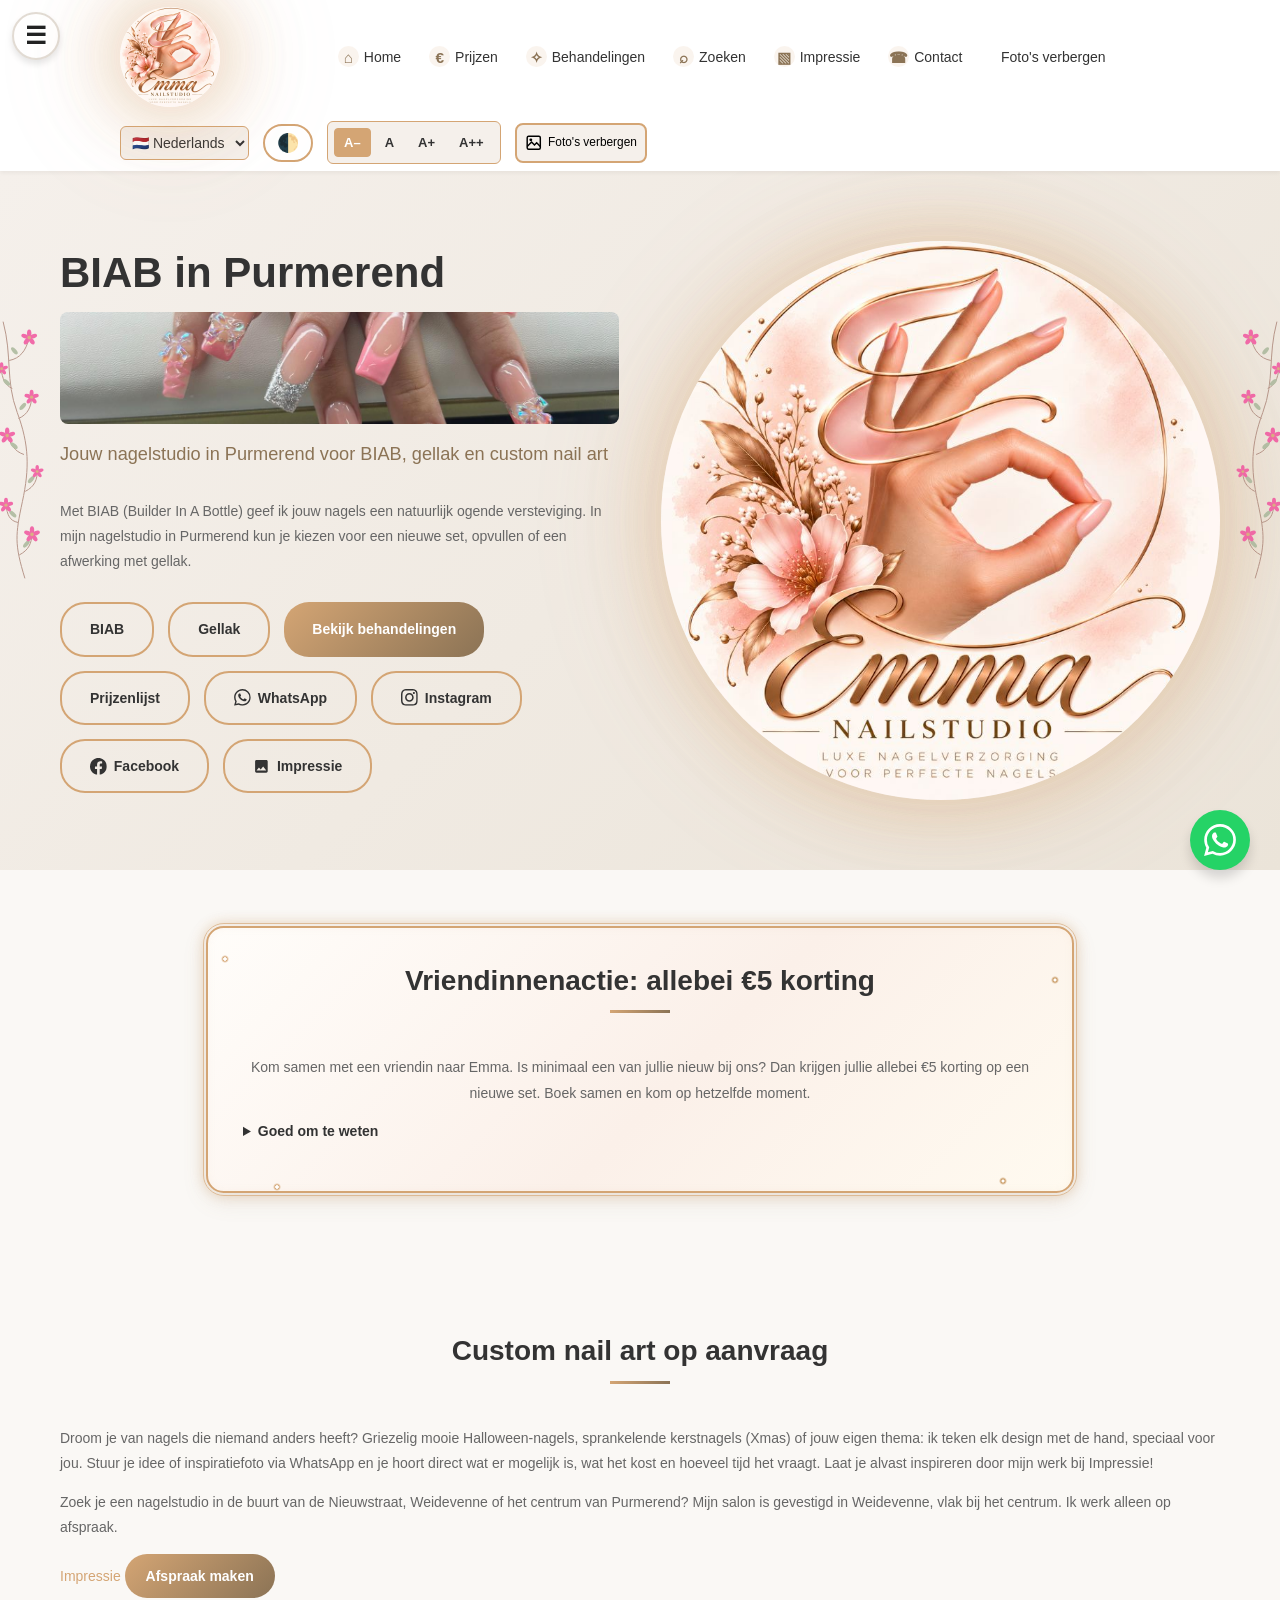
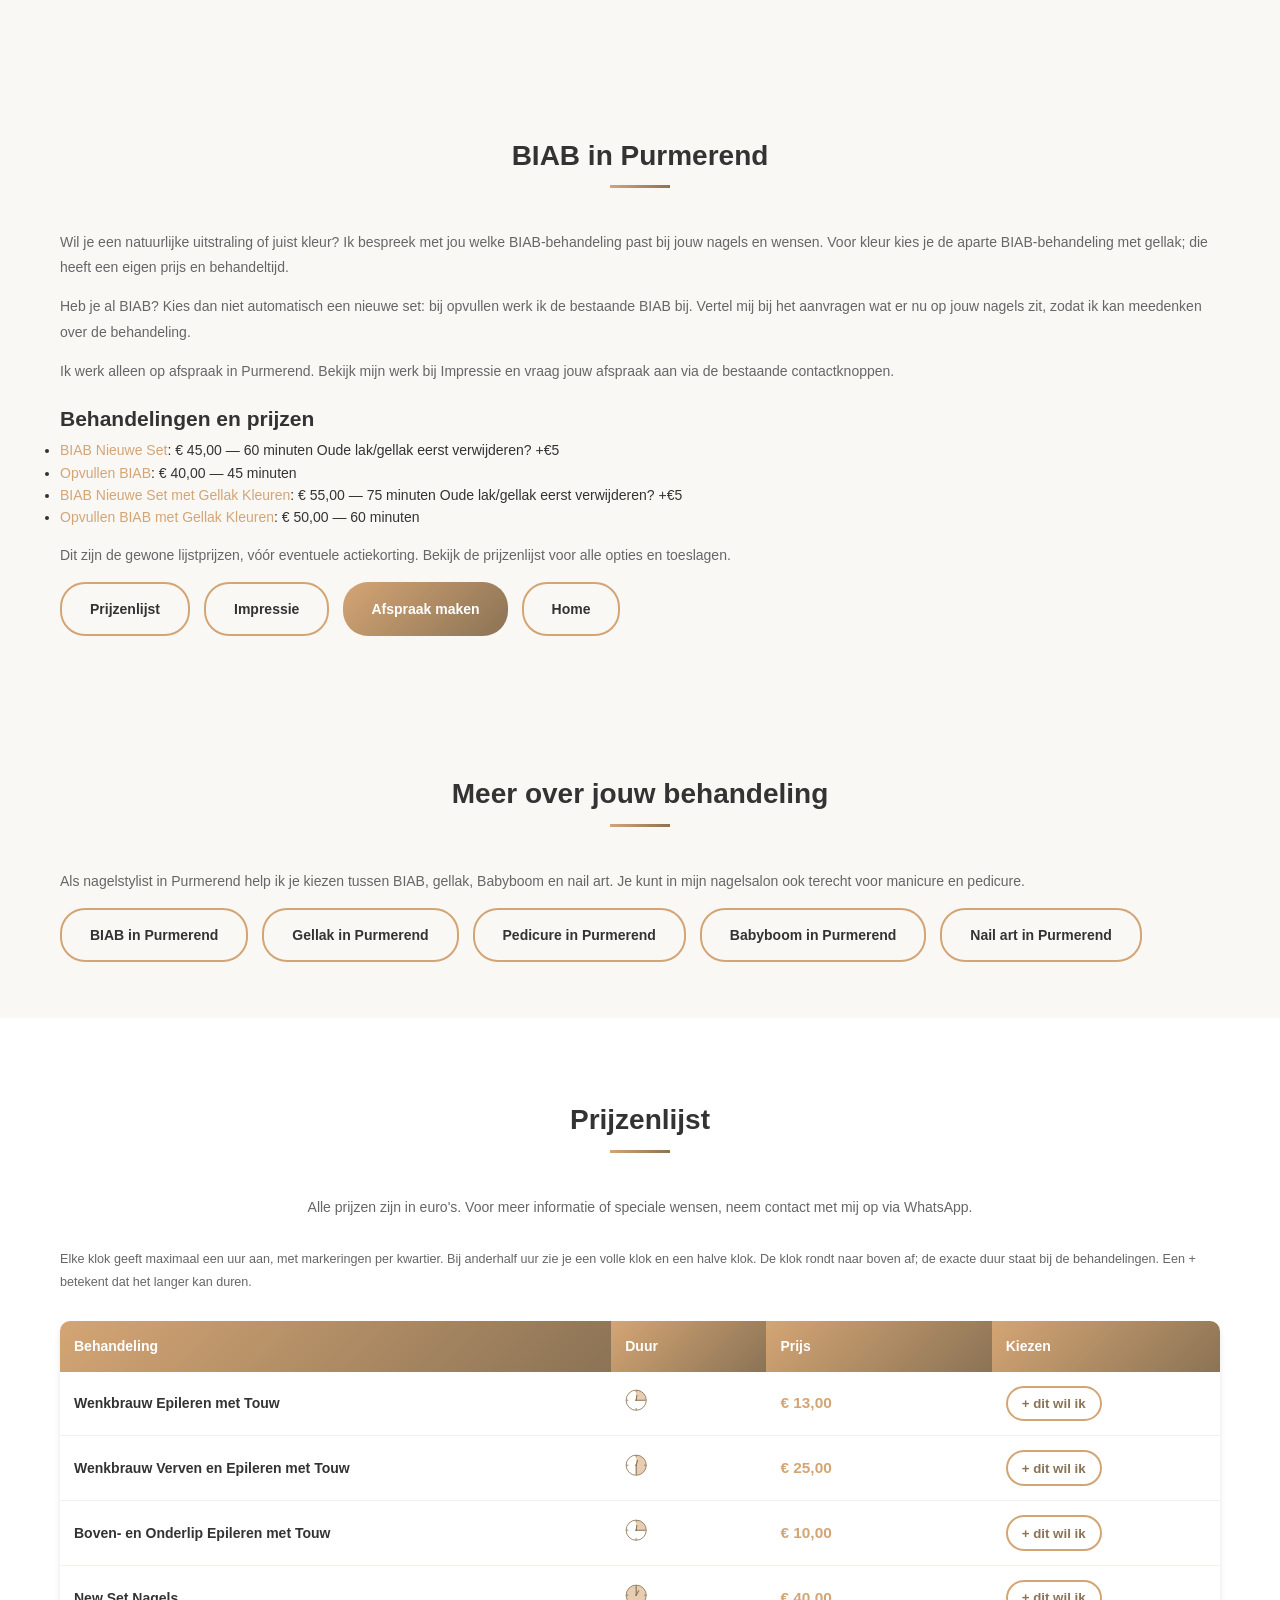
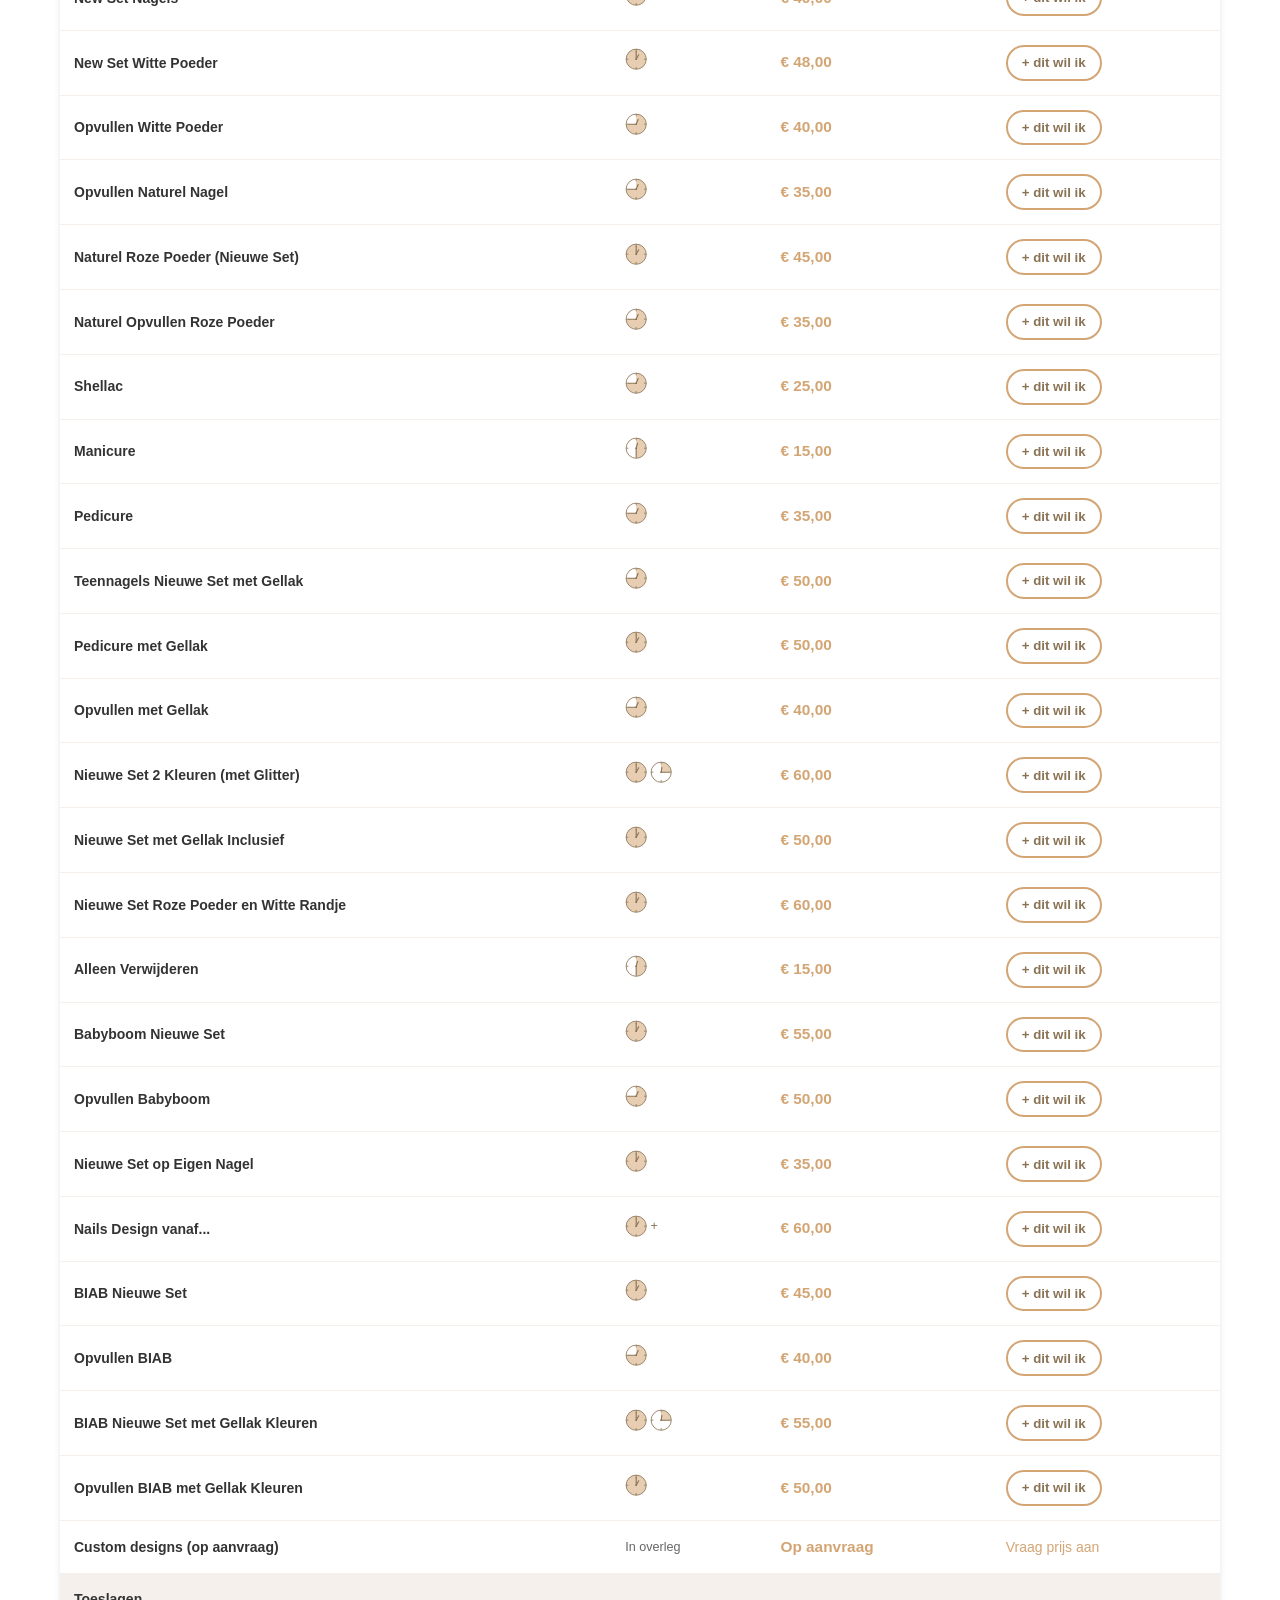
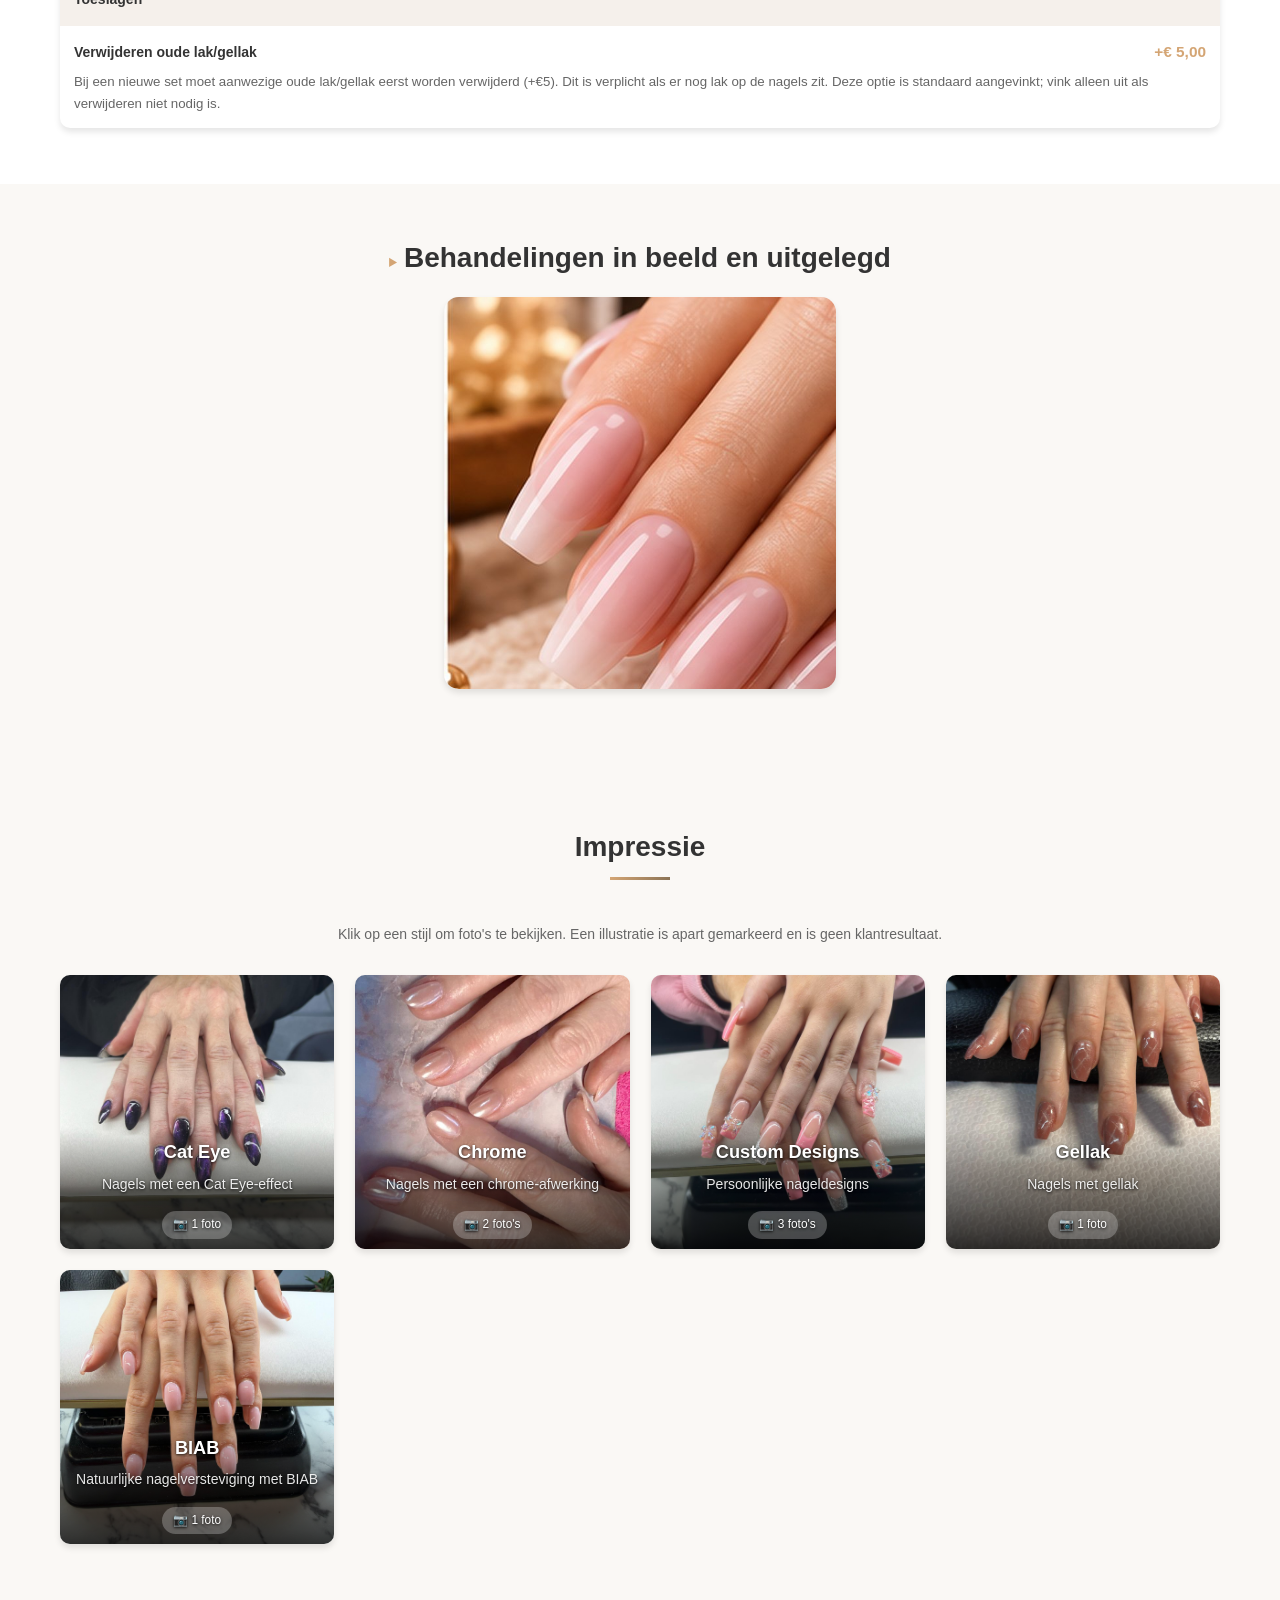
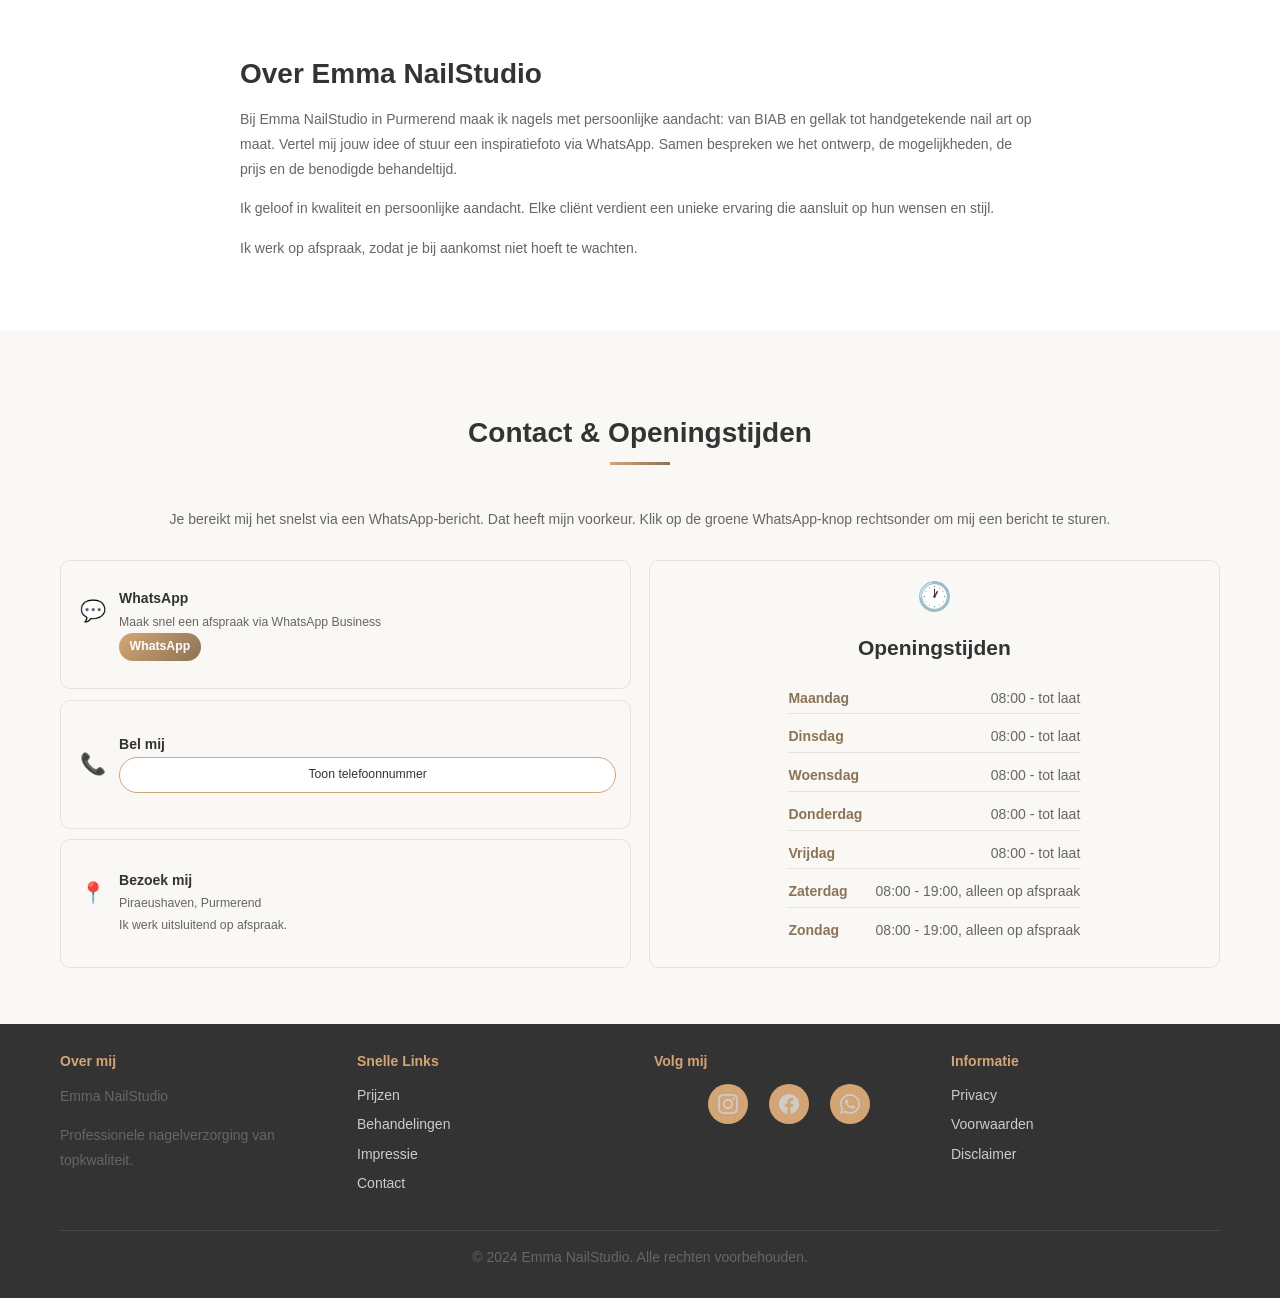
==== commit 1f4f57c0: "Verbeter behandelvindbaarheid en toon weekendafspraken Co-authored-by: Copilot <223556219+Copilot@us" ====
--- a/biab-purmerend/index.html
+++ b/biab-purmerend/index.html
@@ -30,7 +30,7 @@
   <link rel="icon" type="image/svg+xml" href="data:image/svg+xml,<svg xmlns='http://www.w3.org/2000/svg' viewBox='0 0 100 100'><text y='75' font-size='75' fill='%23d4a574'>✨</text></svg>">
 
   <!-- Stylesheet -->
-  <link rel="stylesheet" href="/css/style.css?v=56">
+  <link rel="stylesheet" href="/css/style.css?v=57">
   <script>var f='small';try{var s=localStorage.getItem('fontSize');if(/^(small|medium|large|xlarge)$/.test(s))f=s;}catch(e){}document.documentElement.classList.add('font-size-'+f);</script>
 
   <!-- Title -->
@@ -268,9 +268,12 @@
     <section id="treatment-pages" class="section section-light" aria-labelledby="treatment-pages-title">
       <div class="container">
         <h2 id="treatment-pages-title" data-i18n>Meer over jouw behandeling</h2>
+        <p data-i18n>Als nagelstylist in Purmerend help ik je kiezen tussen BIAB, gellak, Babyboom en nail art. Je kunt in mijn nagelsalon ook terecht voor manicure en pedicure.</p>
         <div class="hero-buttons">
           <a href="/biab-purmerend/" class="secondary-button" data-i18n>BIAB in Purmerend</a>
           <a href="/gellak-purmerend/" class="secondary-button" data-i18n>Gellak in Purmerend</a>
+          <a href="/pedicure-purmerend/" class="secondary-button" data-i18n>Pedicure in Purmerend</a>
+          <a href="/babyboom-purmerend/" class="secondary-button" data-i18n>Babyboom in Purmerend</a>
           <a href="/nail-art-purmerend/" class="secondary-button" data-i18n>Nail art in Purmerend</a>
         </div>
       </div>
@@ -528,6 +531,6 @@
   </footer>
 
   <!-- Scripts -->
-  <script src="/js/script.js?v=56" defer></script>
+  <script src="/js/script.js?v=57" defer></script>
 </body>
 </html>
